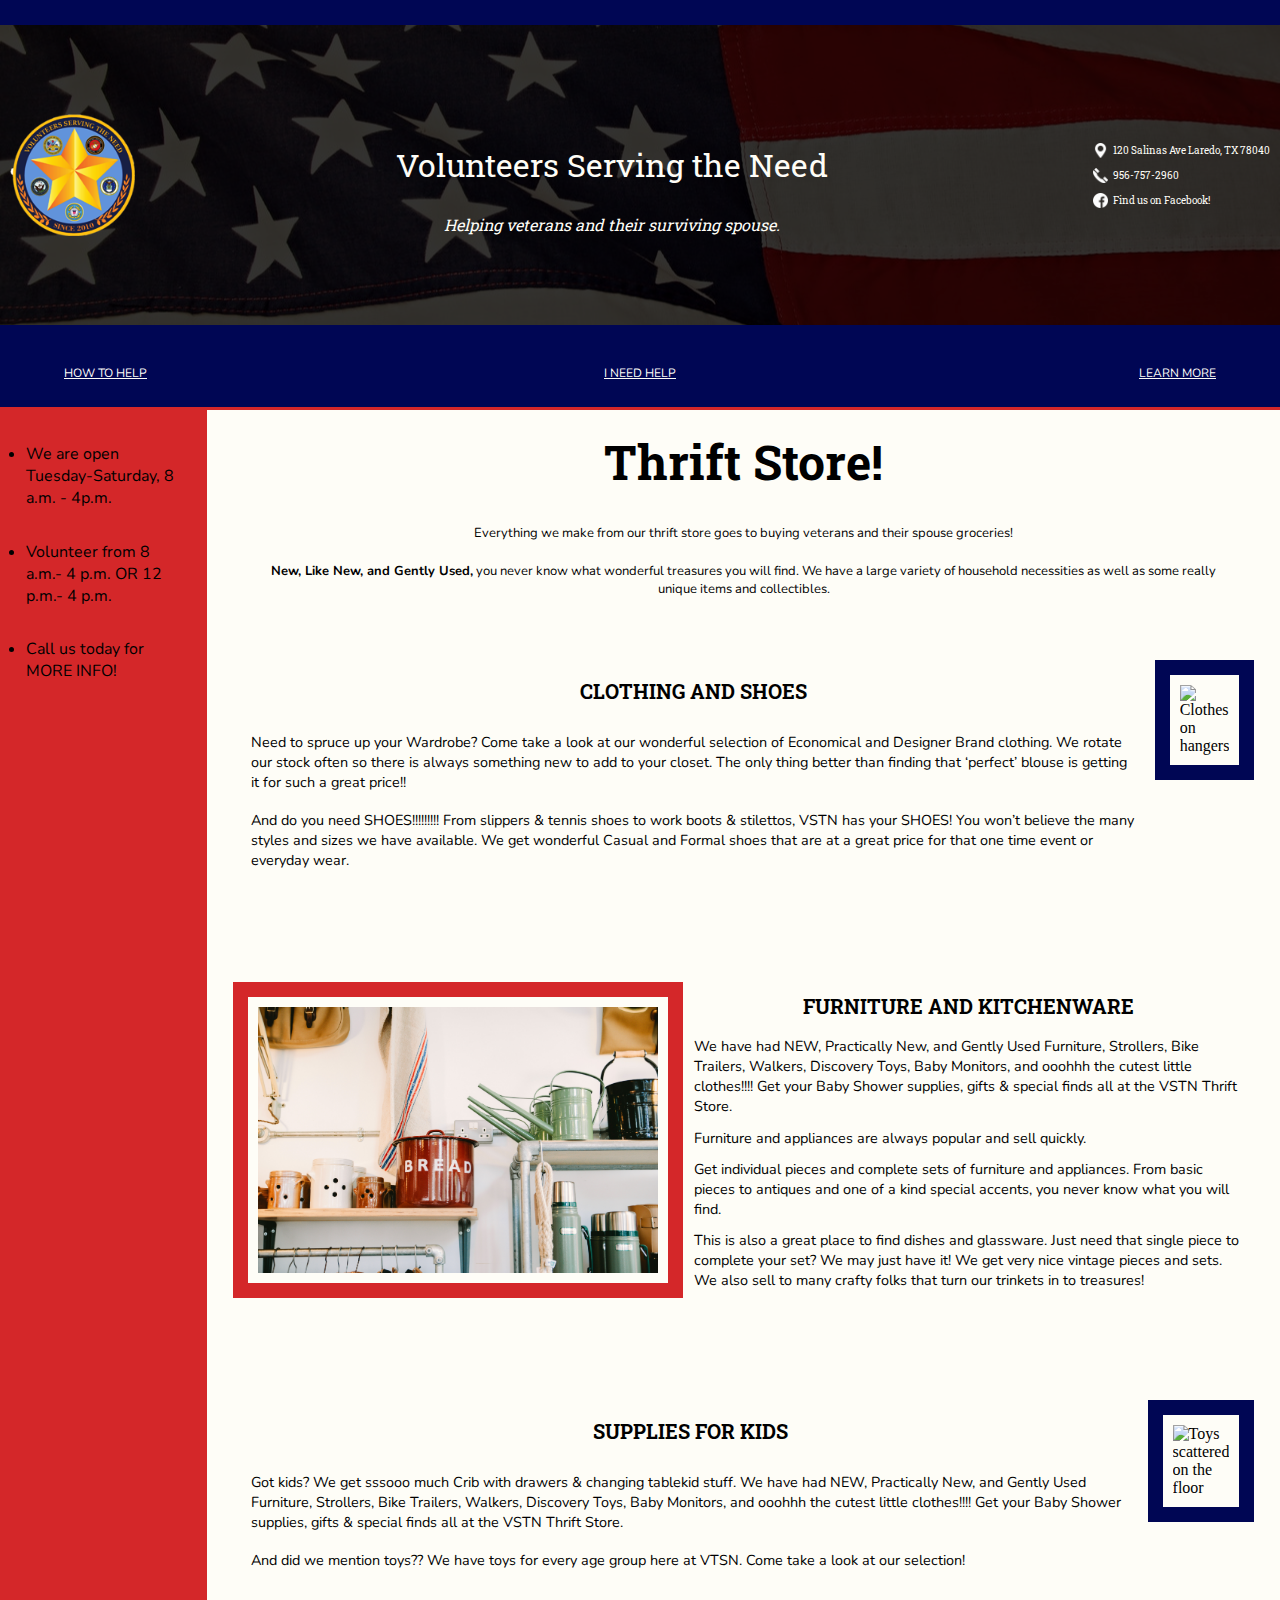
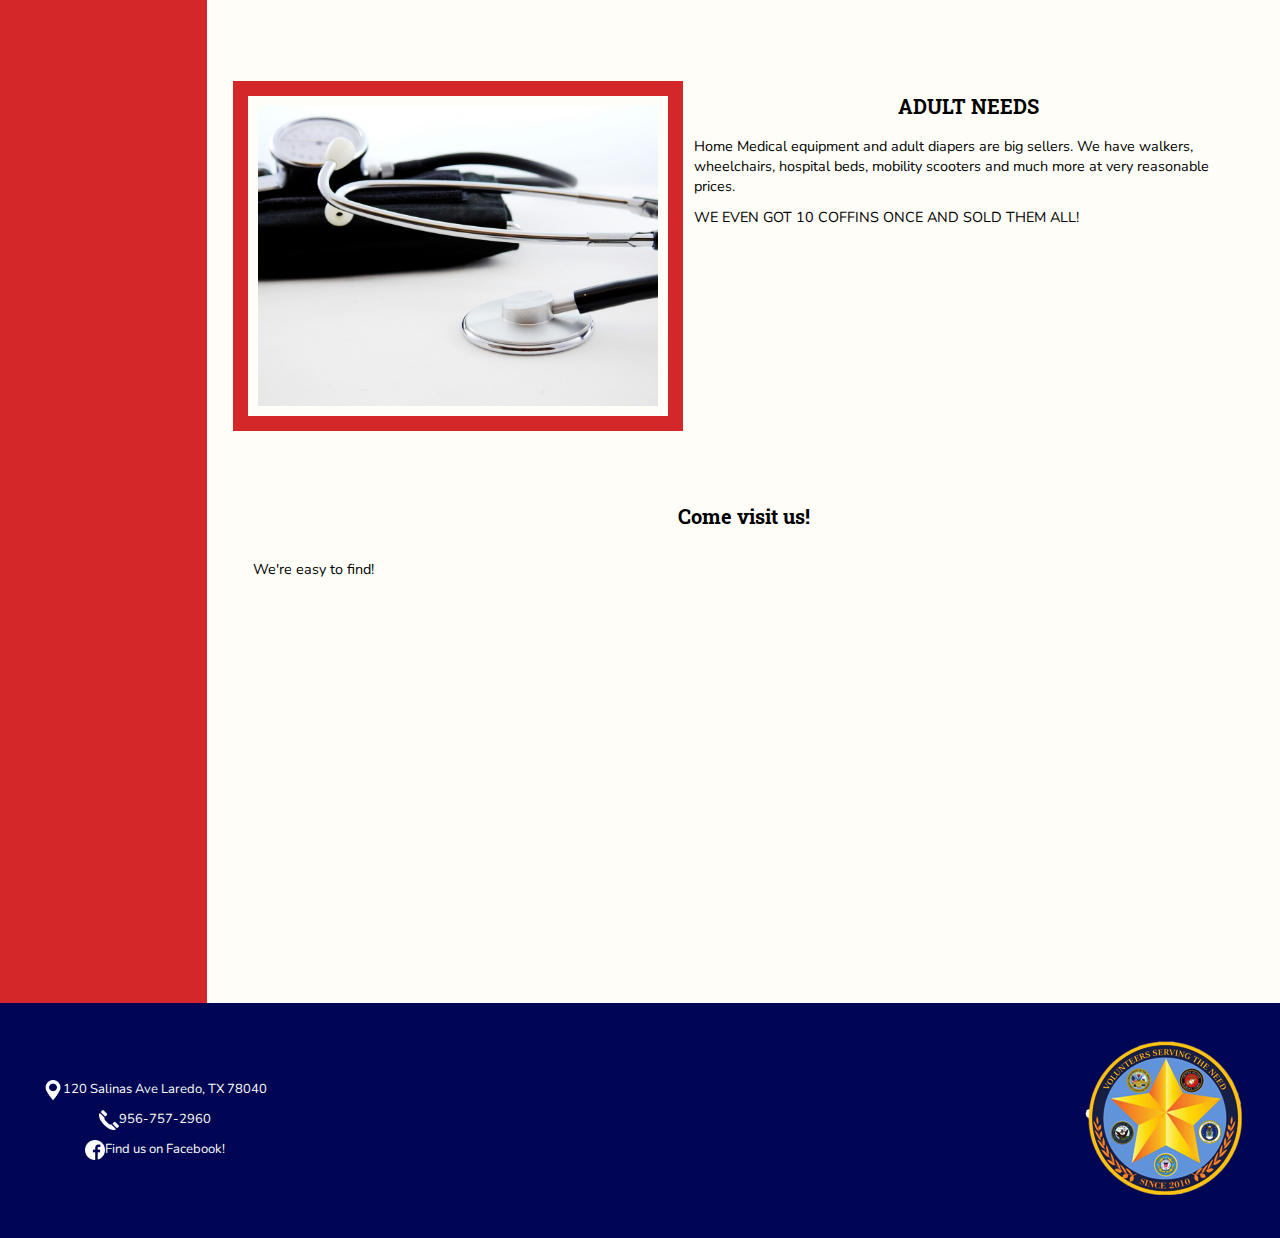
==== thrift.html @ bd4b6511 "Add basic map to thrift page using API" ====
<!DOCTYPE html>
<html lang="en">

	<head>

		<meta charset="utf-8">

		<title></title>

		<link type="text/css" rel="stylesheet" href="css/main.css" />

		<meta name="viewport" content="width=device-width, initial-scale=1">

    		<link href="https://fonts.googleapis.com/css?family=Nunito|Roboto+Slab&display=swap" rel="stylesheet">

		<!--[if lt IE 9]>
			<script src="js/html5shiv-printshiv.min.js"></script>
		<![endif]-->

    		 <script src="https://ajax.googleapis.com/ajax/libs/jquery/3.3.1/jquery.min.js"></script>

	</head>

	<body>

    <button class="hamburger">&#9776;</button>
    <button class="cross">&#735;</button>

    <header>
			<!--<div class="background-image">-->
	      <div class="flexheader">
					<div class="inner">
						<div class="flexit">
	          <figure class="icon">
	            <img src="img/logo.png" alt="VSTN Logo" title="VSTN">
	          </figure>
	          <div class="headertext">
	            <p id="headertitle">Volunteers Serving the Need</p>
	            <p id="headersubtitle">Helping veterans and their surviving spouse.</p>
	          </div>

	        <div class="headericons">
	          <figure class="iconflex">
	            <img src="img/location_white.png" alt="location icon" title="Location">
	            <figcaption>120 Salinas Ave Laredo, TX 78040</figcaption>
	          </figure>
	          <figure class="iconflex">
	            <img src="img/phone_white.png" alt="phone icon" title="Phone number">
	            <figcaption>956-757-2960</figcaption>
	          </figure>
	          <figure class="iconflex">
	            <img src="img/facebook_white.png" alt="Facebook icon" title="Facebook">
	            <figcaption>Find us on Facebook!</figcaption>
	          </figure>
	        </div> <!--close headericons-->
				</div> <!--flexit-->
				<div class="blackcolor"> </div>
				</div>
	      </div> <!--closeflexheader-->

	      <nav class="desktopnav">
	        <ul>
	          <li><a href="">HOW TO HELP</a></li>
	          <li><a href="">I NEED HELP</a></li>
	          <li><a href="">LEARN MORE</a></li>
	        </ul>
	      </nav>

	      <nav class="menu">
	        <ul>
	          <li><a href="">HOW TO HELP</a></li>
	          <li><a href="">I NEED HELP</a></li>
	          <li><a href="">LEARN MORE</a></li>
	        </ul>
	      </nav>
			<!--</div>--close background-image-->

    </header>

		<main>

			<div class="offwhite">
			<div class="flexlayout">
				<aside>
					<ul>
						<li> We are open Tuesday-Saturday, 8 a.m. - 4p.m.</li>
						<li> Volunteer from 8 a.m.- 4 p.m. OR 12 p.m.- 4 p.m.</li>
						<li> Call us today for MORE INFO!</li>
					</ul>
				</aside>

				<div class="mainbody">

					<h1>Thrift Store!</h1>
					<p class="thriftfont">Everything we make from our thrift store goes to buying veterans and their spouse groceries!</p>
					<p class="thriftfont"><strong>New, Like New, and Gently Used,</strong> you never know what wonderful treasures you will find. We have a large variety of household necessities as well as some really unique items and collectibles.</p>

					<section class="picleft">
						<figure>
								<img src="img/clothes.jpg" alt="Clothes on hangers" title="Clothes" class="blueborderpadding">
						</figure>

						<article>
							<h3>CLOTHING AND SHOES</h3>
							<p>Need to spruce up your Wardrobe? Come take a look at our wonderful selection of Economical and Designer Brand clothing. We rotate our stock often so there is always something new to add to your closet. The only thing better than finding that ‘perfect’ blouse is getting it for such a great price!!</p>
							<p>And do you need SHOES!!!!!!!!! From slippers & tennis shoes to work boots & stilettos, VSTN has your SHOES! You won’t believe the many styles and sizes we have available. We get wonderful Casual and Formal shoes that are at a great price for that one time event or everyday wear. </p>
						</article>

					</section>

					<section class="picright">
						<figure>
								<img src="img/kitchenware.jpg" alt="Kitchenware" title="Kitchenware" class="redborderpadding">
						</figure>

						<article>
							<h3>FURNITURE AND KITCHENWARE</h3>
							<p>We have had NEW, Practically New, and Gently Used Furniture, Strollers, Bike Trailers, Walkers, Discovery Toys, Baby Monitors, and ooohhh the cutest little clothes!!!! Get your Baby Shower supplies, gifts & special finds all at the VSTN Thrift Store.</p>
							<p>Furniture and appliances are always popular and sell quickly.</p>
							<p>Get individual pieces and complete sets of furniture and appliances. From basic pieces to antiques and one of a kind special accents, you never know what you will find.</p>
							<p>This is also a great place to find dishes and glassware. Just need that single piece to complete your set? We may just have it! We get very nice vintage pieces and sets. We also sell to many crafty folks that turn our trinkets in to treasures!</p>
						</article>


					</section>

					<section class="picleft">
						<figure>
								<img src="img/kids_toys.jpg" alt="Toys scattered on the floor" title="Scattered toys" class="blueborderpadding">
						</figure>

						<article>
							<h3>SUPPLIES FOR KIDS</h3>
							<p>Got kids? We get sssooo much Crib with drawers & changing tablekid stuff. We have had NEW,
							Practically New, and Gently Used Furniture, Strollers, Bike Trailers, Walkers, Discovery Toys, Baby
							Monitors, and ooohhh the cutest little clothes!!!! Get your Baby Shower supplies, gifts & special finds all at the
							VSTN Thrift Store.</p>
							<p>And did we mention toys?? We have toys for every age group here at VTSN. Come take a look at our
							selection!</p>
						</article>

					</section>


					<section class="picright">
						<figure>
								<img src="img/home_medical_equipment.jpg" alt="Medical Equipment" title="Medical Equipment" class="redborderpadding">
						</figure>

						<article>
							<h3>ADULT NEEDS</h3>
							<p>Home Medical equipment and adult diapers are big sellers. We have walkers, wheelchairs, hospital beds, mobility scooters and much more at very reasonable prices.</p>
							<p>WE EVEN GOT 10 COFFINS ONCE AND SOLD THEM ALL!</p>
						</article>

					</section>

					<section id="mapsec">
						<article>
							<h3> Come visit us!</h3>
							<p>We're easy to find!</p>

						</article>

						<article>
							<div id="map"></div>
						</article>
					</section>

				</div> <!--close mainlayout-->
			</div><!--close flexlayout-->
		</div><!--close offwhite-->



    		<footer>

    			<div class="iconsfooter">
    				<figure class="iconflexfooter">
    					<img src="img/location_white.png" alt="location icon" title="Location">
    					<figcaption>120 Salinas Ave Laredo, TX 78040</figcaption>
    				</figure>
    				<figure class="iconflexfooter">
    					<img src="img/phone_white.png" alt="phone icon" title="Phone number">
    					<figcaption>956-757-2960</figcaption>
    				</figure>
    				<figure class="iconflexfooter">
    					<img src="img/facebook_white.png" alt="Facebook icon" title="Facebook">
    					<figcaption>Find us on Facebook!</figcaption>
    					</figure>
    				</div>

    			<div class="footerlogo">
    				<figure>
    						<img src="img/logo.png" alt="VSTN Logo" title="VSTN">
    				</figure>

    			</div>

    		</footer>

			</main>


    <script src="https://ajax.googleapis.com/ajax/libs/jquery/3.3.1/jquery.min.js"></script>
		<script src="js/hamburger.js"> </script>
		<script src="js/backstretch.js"> </script>
		<script src="js/splash.js"> </script>
		<script src="js/map.js"> </script>
		<script async defer
src="https://maps.googleapis.com/maps/api/js?key=AIzaSyCOSt4bfFhT8CtPE0DLZxcRXZKc5fecuWg&callback=initMap">
</script>
	</body>

</html>
---- css/main.css ----
.bluebuttons {
  background-color: #000654;
  padding: 15px;
  margin-bottom: 20px;
  font-family: 'Nunito', sans-serif;
  color: #fefdf7;
  text-align: center;
  border: none;
  font-weight: bold;
  width: 50%;
}
.twobluebuttons {
  background-color: #000654;
  padding: 15px;
  margin-bottom: 20px;
  font-family: 'Nunito', sans-serif;
  color: #fefdf7;
  text-align: center;
  border: none;
  font-weight: bold;
  width: 25%;
}
.redbuttons {
  background-color: #d42729;
  width: 80%;
  padding: 10px 0;
  margin: 2% 0;
  font-family: 'Nunito', sans-serif;
  color: #fefdf7;
  text-align: center;
  border: 3px solid #fefdf7;
}
* {
  margin: 0;
  padding: 0;
  border: 0;
}
article,
aside,
details,
figcaption,
figure,
footer,
header,
main,
nav,
section,
summary {
  display: block;
}
/*-----------------------------------
...............HEADER.................
----------------------------------- */
header .flexheader {
  background-color: #000654;
  color: #fefdf7;
  font-family: 'Roboto Slab', serif;
  padding-bottom: 2%;
  padding-top: 25px;
  min-height: 200px;
}
header .flexheader .inner {
  background: url('../img/american-flag.jpg');
  background-position: center;
  background-size: cover;
  height: 300px;
  width: 100%;
  position: relative;
}
header .flexheader .inner .flexit {
  height: 300px;
  position: absolute;
  z-index: 1;
  width: 100%;
}
header .flexheader .inner .icon img {
  display: block;
  margin: auto;
  width: 100%;
  max-width: 125px;
}
header .flexheader .inner p {
  text-align: center;
}
header .flexheader .inner #headertitle {
  font-size: 2rem;
  padding: 3% 2%;
}
header .flexheader .inner #headersubtitle {
  font-size: 1rem;
}
header .flexheader .inner .headericons {
  display: none;
}
header .flexheader .blackcolor {
  background-color: #000000;
  height: 300px;
  opacity: 0.8;
}
header .desktopnav {
  display: none;
}
/*****this is controlling hamburger menu *****/
.hamburger {
  background: none;
  position: absolute;
  top: 0;
  right: 0;
  line-height: 45px;
  padding: 5px 15px 0px 15px;
  color: #ffffff;
  border: 0;
  font-size: 1.4em;
  font-weight: bold;
  cursor: pointer;
  outline: none;
  z-index: 10000000000000;
}
.cross {
  background: none;
  position: absolute;
  top: 0px;
  right: 0;
  padding: 7px 15px 0px 15px;
  color: #ffffff;
  border: 0;
  font-size: 3em;
  line-height: 75px;
  font-weight: bold;
  cursor: pointer;
  outline: none;
  z-index: 10000000000000;
}
.menu {
  z-index: 1000000;
  font-weight: bold;
  font-size: 0.8em;
  width: 100%;
  background: #000654;
  position: absolute;
  text-align: center;
  font-size: 12px;
}
.menu ul {
  margin: 0;
  padding: 0;
  list-style-type: none;
  list-style-image: none;
}
.menu li {
  display: block;
  padding: 15px 0 15px 0;
  border-bottom: #dddddd 1px solid;
}
.menu li:hover {
  display: block;
  background: #d42729;
  padding: 15px 0 15px 0;
  border-bottom: #dddddd 1px solid;
}
.menu ul li a {
  text-decoration: none;
  margin: 0px;
  color: #ffffff;
}
.menu ul li a:hover {
  color: #ffffff;
  text-decoration: none;
}
.menu a {
  text-decoration: none;
  color: #ffffff;
}
.menu a:hover {
  text-decoration: none;
  color: #ffffff;
}
/*hamburger menu ends */
/*-----------------------------------
...............BODY.................
----------------------------------- */
body {
  overflow-x: hidden;
}
h1,
h2,
h3,
h4 {
  font-family: 'Roboto Slab', serif;
  padding: 2%;
  text-align: center;
}
h1 {
  font-size: 3rem;
}
h2,
h3 {
  font-size: 1.25rem;
}
#stretchimage {
  display: block;
  height: 100%;
  min-height: 300px;
}
section {
  padding-bottom: 2%;
}
.offwhite {
  background-color: #fefdf7;
}
.offwhite article figure img {
  border: 15px solid #d42729;
  width: 100%;
  max-width: 600px;
  display: block;
  margin: auto;
}
.offwhite .buttonblue {
  background-color: #000654;
  padding: 15px;
  margin-bottom: 20px;
  font-family: 'Nunito', sans-serif;
  color: #fefdf7;
  text-align: center;
  border: none;
  font-weight: bold;
  width: 50%;
  display: block;
  margin: 4% auto;
}
.blue {
  background-color: #000654;
  color: #fefdf7;
}
.blue article figure {
  padding-left: 4%;
}
.blue article figure img {
  border: 15px solid #fefdf7;
  width: 100%;
  max-width: 500px;
  display: block;
  margin: 4% auto;
}
.blue .flexredbuttons {
  display: flex;
  flex-flow: column nowrap;
  align-items: center;
  justify-content: center;
}
.blue .buttonred {
  background-color: #d42729;
  width: 80%;
  padding: 10px 0;
  margin: 2% 0;
  font-family: 'Nunito', sans-serif;
  color: #fefdf7;
  text-align: center;
  border: 3px solid #fefdf7;
}
main p,
main figcaption {
  font-family: 'Nunito', sans-serif;
  font-size: .8125rem;
}
main p {
  padding: 1% 2%;
  font-size: .9rem;
}
.thriftfont {
  font-size: .8125rem;
  text-align: center;
}
aside {
  display: none;
}
/*-----------------------------------
...............FOOTER.................
----------------------------------- */
footer {
  background-color: #000654;
  color: #fefdf7;
  padding: 2% 0;
}
footer .iconsfooter {
  display: flex;
  flex-flow: column nowrap;
  justify-content: center;
  align-items: center;
}
footer .iconsfooter figure figcaption {
  font-family: 'Nunito', sans-serif;
}
footer .iconsfooter .iconflexfooter {
  display: flex;
  flex-flow: row nowrap;
  justify-content: center;
  align-items: flex-start;
  padding: 5px 0 5px 5px;
}
footer .iconsfooter .iconflexfooter img {
  width: 20px;
}
.footerlogo {
  display: none;
}
/*-----------------------------------
...............VOLUNTEER PAGE.................
----------------------------------- */
.centered {
  position: relative;
  text-align: center;
}
.centered figure {
  margin: 5% 0;
}
.centered figure img {
  width: 100%;
  height: 100%;
  max-width: 550px;
  max-height: 300px;
}
.centered a:link,
a:visited {
  padding: 2% 5%;
}
.centered figcaption {
  position: absolute;
  top: 65%;
  left: 50%;
  transform: translate(-50%, -50%);
  width: 100%;
  background-color: #fefdf7;
  opacity: 0.8;
  padding: 15px 0;
}
#blueborder {
  border: 15px solid #000654;
}
#volunteerpage {
  display: block;
  text-align: center;
}
#volunteerpage #volunteersbuttons {
  display: flex;
  flex-flow: column nowrap;
  align-items: stretch;
}
/*-----------------------------------
...............THRIFT PAGE.................
----------------------------------- */
.blueborderpadding {
  border: 15px solid #000654;
  padding: 10px;
}
.redborderpadding {
  border: 15px solid #d42729;
  padding: 10px;
}
.picright,
.picleft {
  padding: 5% 0;
}
.picright h3,
.picleft h3 {
  text-align: center;
}
.picright figure img,
.picleft figure img {
  max-width: 400px;
  display: block;
  margin: auto;
}
#mapsec {
  height: 500px;
}
#mapsec #map {
  height: 500px;
  width: 600px;
}
@media (min-width: 990px) {
  header .desktopnav {
    display: inline;
  }
  header .desktopnav ul {
    display: flex;
    flex-flow: row nowrap;
    justify-content: space-between;
    align-items: center;
    background-color: #000654;
    border-bottom: 3px solid #d42729;
  }
  header .desktopnav ul li {
    list-style-type: none;
    padding: 1% 5% 2% 5%;
  }
  header .desktopnav ul li a:link,
  header .desktopnav ul li a:visited {
    color: #fefdf7;
    font-family: 'Nunito', sans-serif;
    font-size: .75rem;
  }
  header .desktopnav ul li a:hover {
    text-decoration: underline;
    color: #d42729;
    font-weight: 600;
  }
  header .desktopnav ul li:nth-child(2) {
    text-align: center;
    padding-right: 70px;
  }
  header .desktopnav ul li:nth-child(3) {
    text-align: center;
  }
  header .flexheader .inner .flexit {
    width: 100%;
    display: flex;
    flex-flow: row nowrap;
    align-items: center;
    justify-content: space-between;
  }
  header .flexheader .inner .flexit .icon img {
    padding: 10px;
  }
  header .flexheader .inner .headertext {
    flex-grow: 2;
  }
  header .flexheader .inner .headertext #headertitle,
  header .flexheader .inner .headertext #headersubtitle {
    text-align: center;
  }
  header .flexheader .inner .headertext #headersubtitle {
    font-style: italic;
  }
  header .flexheader .inner .headericons {
    display: flex;
    flex-flow: column nowrap;
    padding: 10px;
  }
  header .flexheader .inner .headericons figure {
    flex-grow: 1;
  }
  header .flexheader .inner .headericons figure img {
    width: 100%;
    max-width: 15px;
  }
  header .flexheader .inner .headericons .iconflex {
    display: flex;
    flex-flow: row nowrap;
    align-items: center;
    padding: 5px 0 5px 5px;
  }
  header .flexheader .inner .headericons .iconflex figcaption {
    font-size: .65rem;
    padding-left: 5px;
  }
  .menu,
  .hamburger,
  .cross {
    display: none;
  }
  .offwhite {
    display: flex;
    flex-flow: row nowrap;
    justify-content: center;
    align-items: center;
  }
  .offwhite article figure img {
    width: 100%;
    max-width: 550px;
    margin-top: 1%;
  }
  .offwhite article figure img #gigipic {
    height: 100%;
    min-height: 500px;
  }
  .blue {
    display: flex;
    flex-direction: row-reverse;
    align-items: stretch;
  }
  .blue article {
    width: 50%;
  }
  .flexlayout {
    display: flex;
    flex-flow: row nowrap;
  }
  aside {
    display: block;
    flex-grow: 1;
    background-color: #d42729;
    padding: 2%;
  }
  aside ul {
    justify-content: center;
  }
  aside ul li {
    padding-top: 5%;
    padding-bottom: 15%;
    font-family: 'Nunito', sans-serif;
  }
  .mainbody {
    flex-grow: 3;
    padding: 0 2%;
  }
  footer {
    display: flex;
    flex-flow: row nowrap;
    justify-content: space-between;
    align-content: center;
    padding: 3%;
  }
  /*-----------------------------------
...............VOLUNTEER PAGE.................
----------------------------------- */
  #volunteerpage {
    display: block;
  }
  #volunteerpage article {
    width: 100%;
  }
  .centered {
    display: flex;
    flex-flow: row nowrap;
    padding: 1% 3%;
    justify-content: center;
  }
  .offwhite #volunteerbuttons {
    display: flex;
    flex-flow: row nowrap;
    justify-content: center;
    align-items: center;
    padding-right: 3%;
  }
  .offwhite .buttonblue {
    background-color: #000654;
    padding: 15px;
    margin-bottom: 20px;
    font-family: 'Nunito', sans-serif;
    color: #fefdf7;
    text-align: center;
    border: none;
    font-weight: bold;
    width: 25%;
  }
  .footerlogo {
    display: block;
  }
  /*-----------------------------------
...............THRIFT PAGE.................
----------------------------------- */
  .picright {
    display: flex;
    flex-flow: row nowrap;
    align-items: flex-start;
  }
  .picright figure {
    flex-grow: 2;
  }
  .picright article {
    flex-grow: 3;
  }
  .picleft {
    display: flex;
    flex-flow: row-reverse nowrap;
    align-items: flex-start;
  }
}
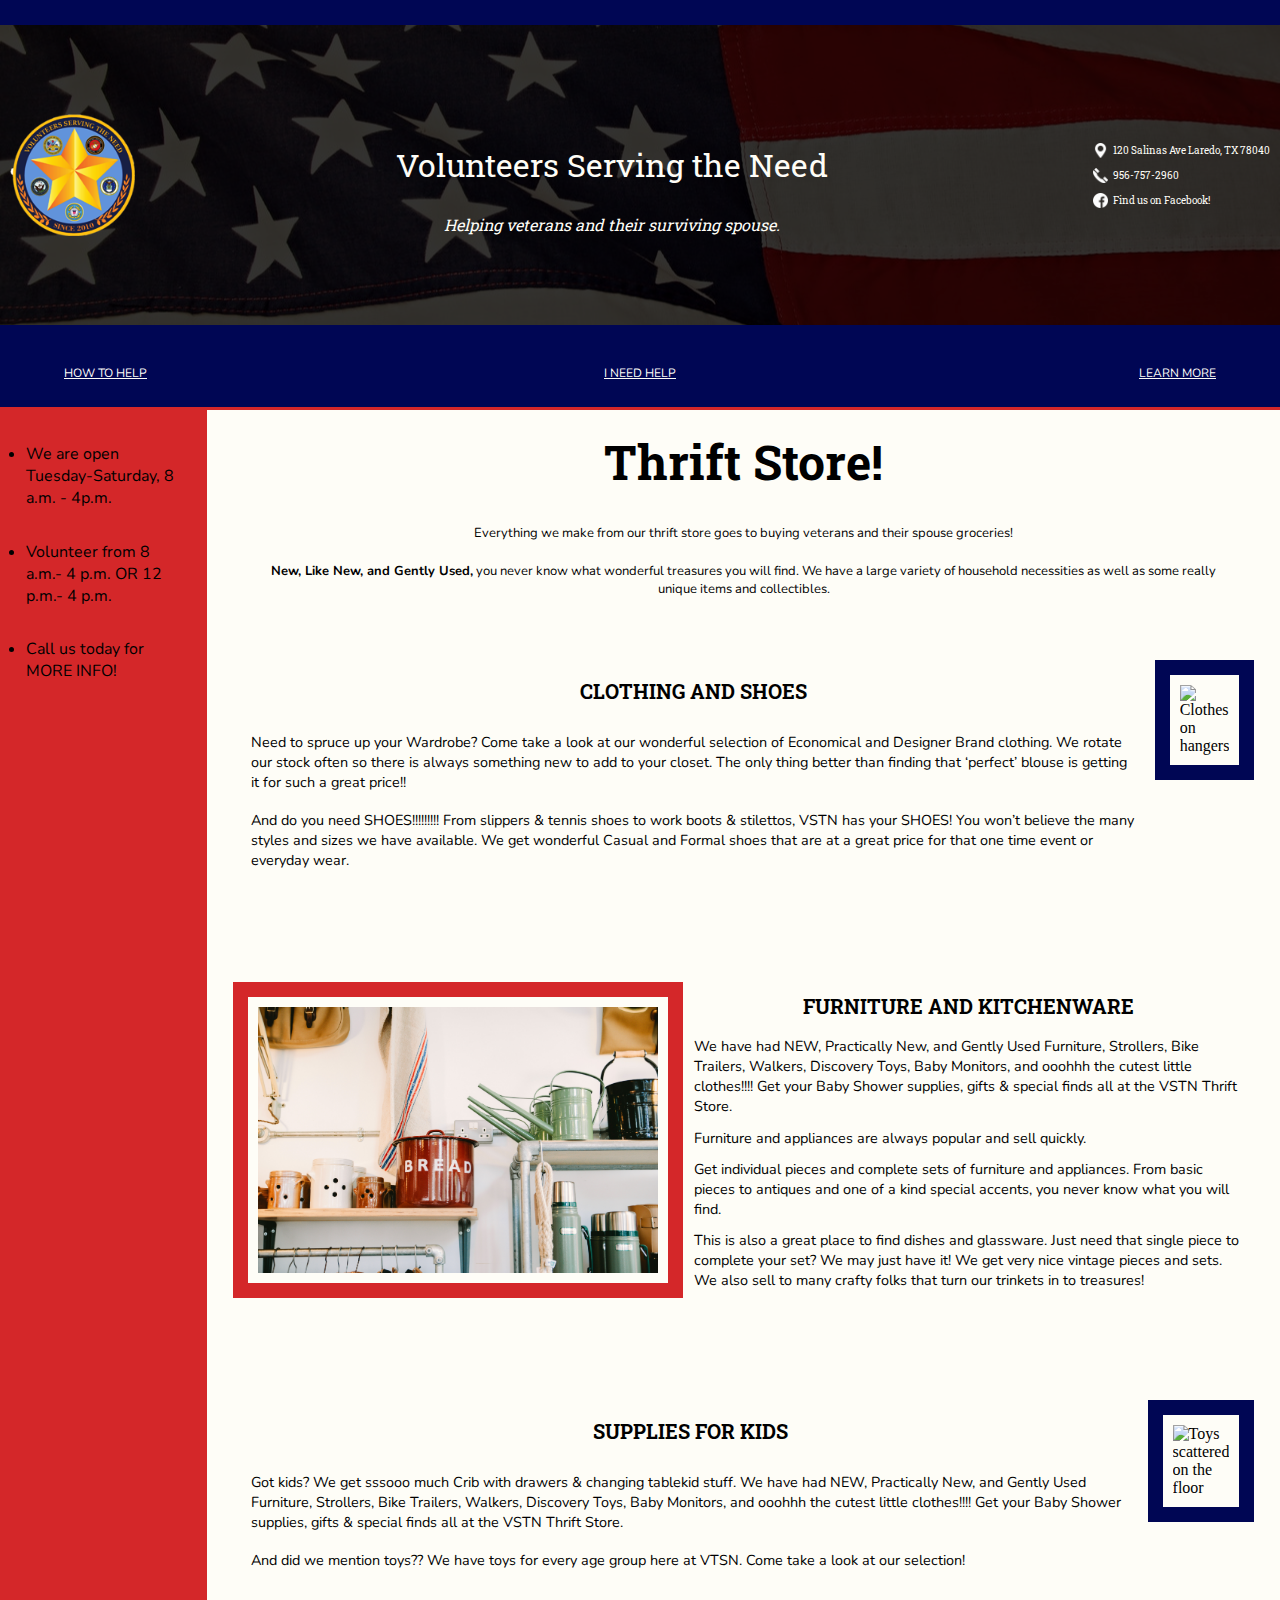
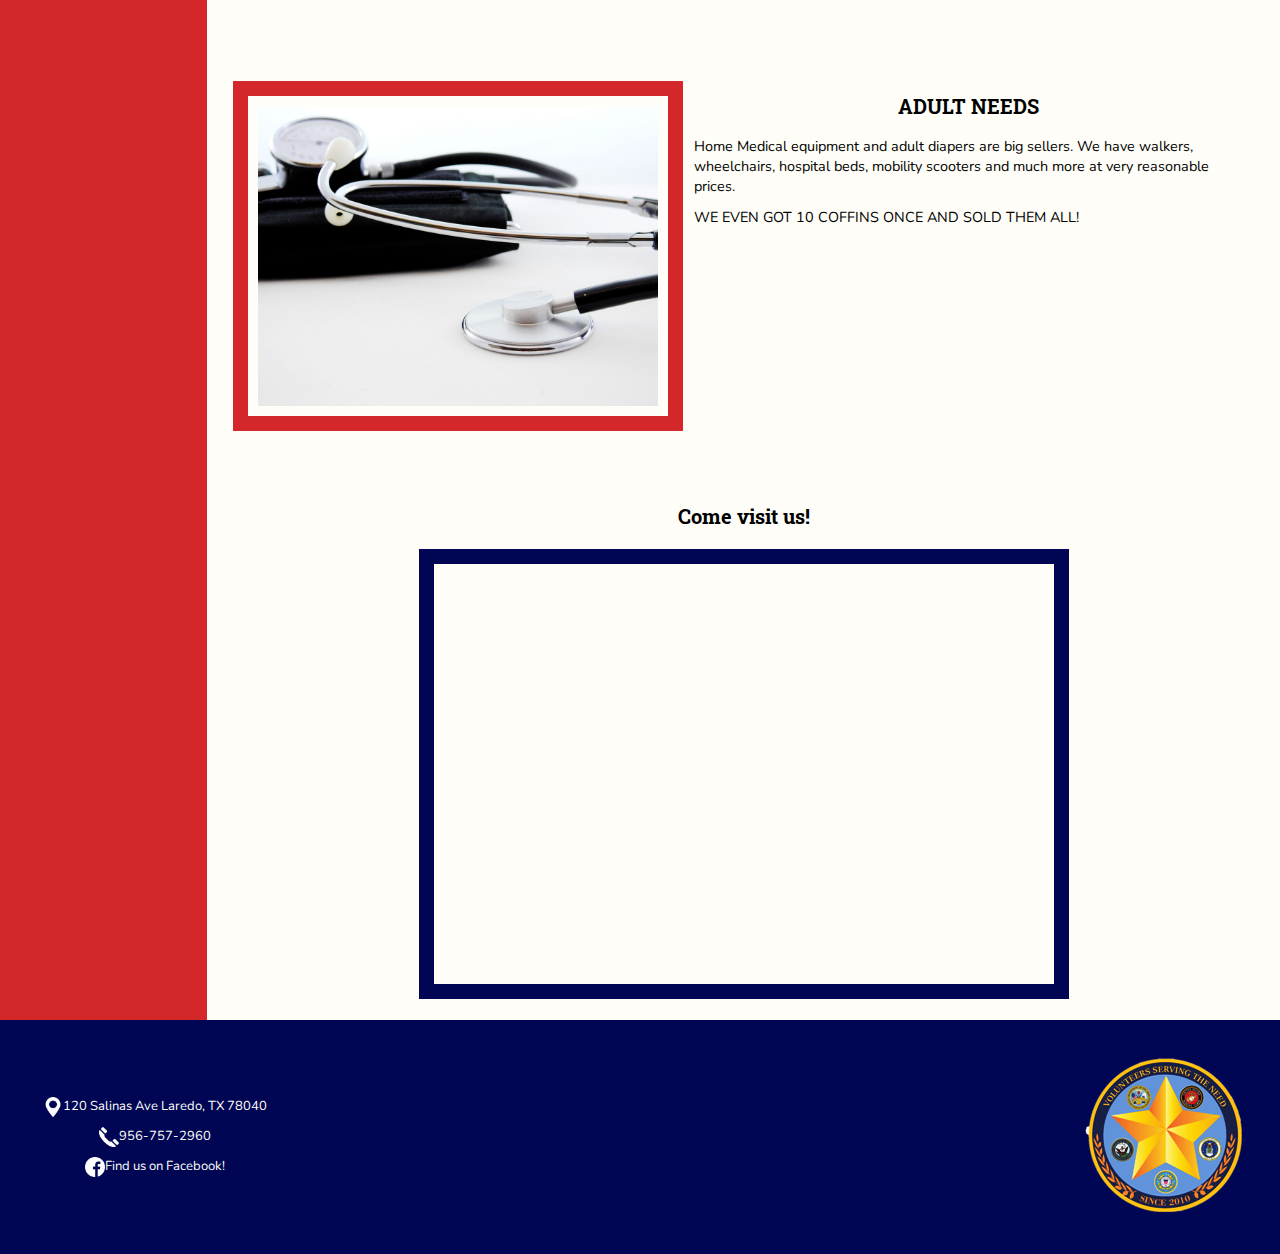
==== commit f0d74b61: "Add bouncing icon on Google map on thrift page" ====
--- a/thrift.html
+++ b/thrift.html
@@ -158,12 +158,11 @@
 					<section id="mapsec">
 						<article>
 							<h3> Come visit us!</h3>
-							<p>We're easy to find!</p>
-
-						</article>
-
-						<article>
-							<div id="map"></div>
+
+						</article>
+
+						<article>
+							<div id="map" class="blueborderpadding"></div>
 						</article>
 					</section>
 
@@ -207,6 +206,10 @@
 		<script src="js/backstretch.js"> </script>
 		<script src="js/splash.js"> </script>
 		<script src="js/map.js"> </script>
+
+
+
+
 		<script async defer
 src="https://maps.googleapis.com/maps/api/js?key=AIzaSyCOSt4bfFhT8CtPE0DLZxcRXZKc5fecuWg&callback=initMap">
 </script>
--- a/css/main.css
+++ b/css/main.css
@@ -371,12 +371,11 @@
   display: block;
   margin: auto;
 }
-#mapsec {
-  height: 500px;
-}
 #mapsec #map {
-  height: 500px;
+  height: 400px;
   width: 600px;
+  display: block;
+  margin: auto;
 }
 @media (min-width: 990px) {
   header .desktopnav {
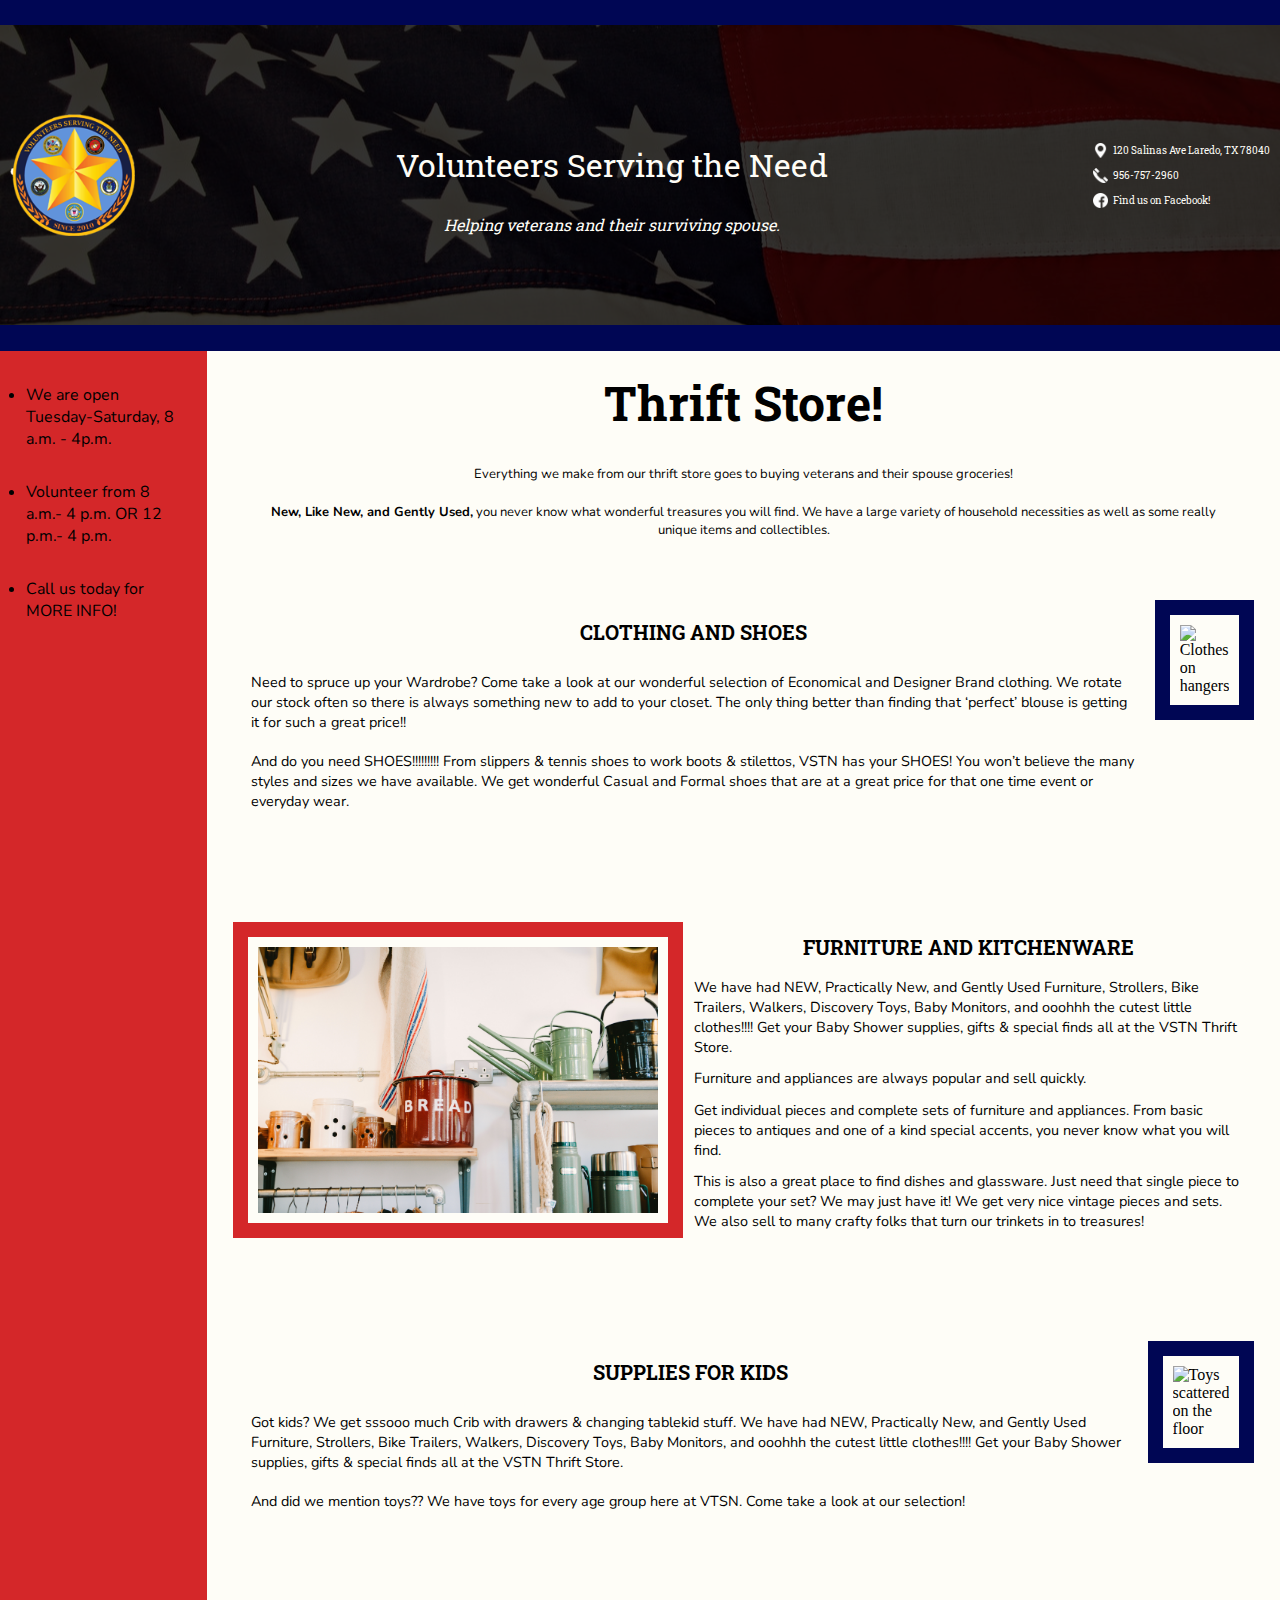
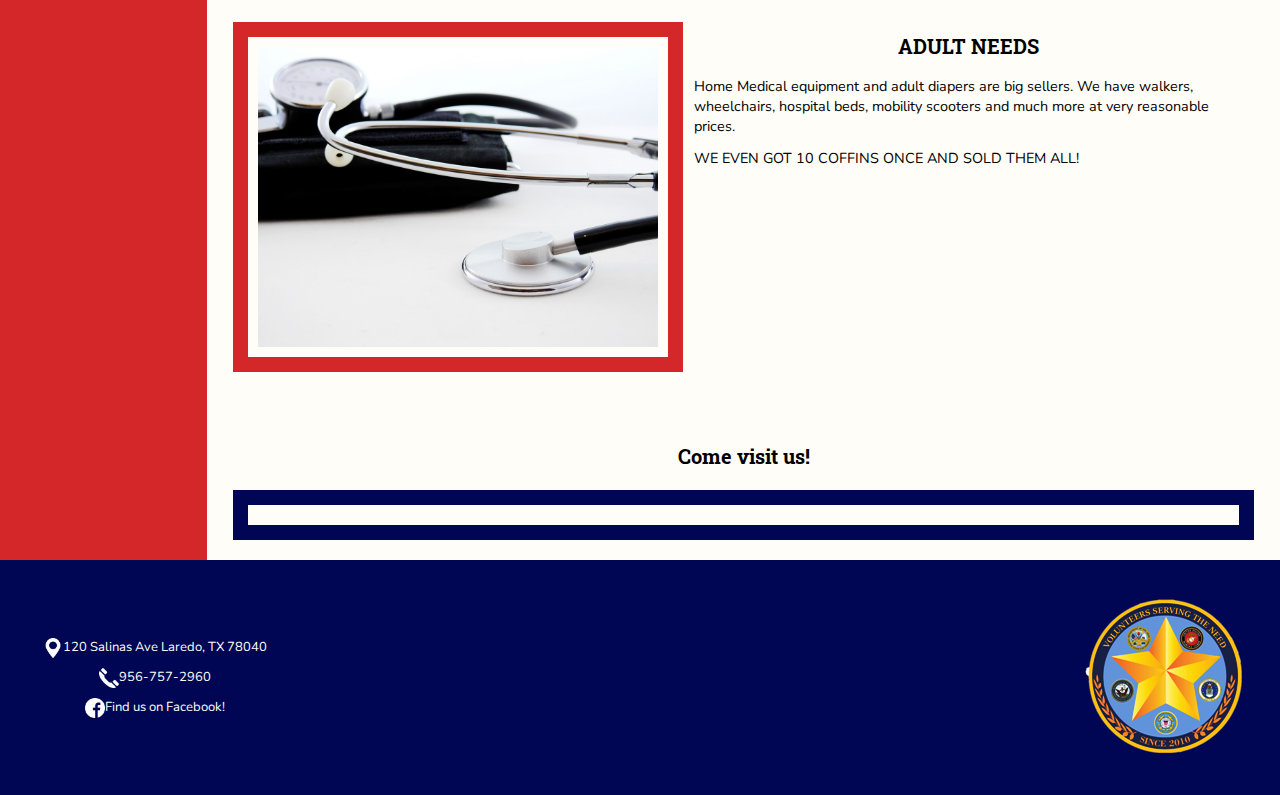
==== commit 37d2e33d: "Change link in HTML file for Google maps" ====
--- a/thrift.html
+++ b/thrift.html
@@ -211,8 +211,9 @@
 
 
 		<script async defer
-src="https://maps.googleapis.com/maps/api/js?key=AIzaSyCOSt4bfFhT8CtPE0DLZxcRXZKc5fecuWg&callback=initMap">
+src="https://maps.googleapis.com/maps/api/staticmap?key=AIzaSyBVFz3V0leDlwq1PC_Js4olDxCGGgWkSzg&center=47.65,-122.35000000000002&zoom=12&format=png&maptype=roadmap&style=element:geometry%7Ccolor:0xf5f5f5&style=element:labels.icon%7Cvisibility:off&style=element:labels.text.fill%7Ccolor:0x616161&style=element:labels.text.stroke%7Ccolor:0xf5f5f5&style=feature:administrative.land_parcel%7Celement:labels.text.fill%7Ccolor:0xbdbdbd&style=feature:poi%7Celement:geometry%7Ccolor:0xeeeeee&style=feature:poi%7Celement:labels.text.fill%7Ccolor:0x757575&style=feature:poi.park%7Celement:geometry%7Ccolor:0xe5e5e5&style=feature:poi.park%7Celement:labels.text.fill%7Ccolor:0x9e9e9e&style=feature:road%7Celement:geometry%7Ccolor:0xffffff&style=feature:road.arterial%7Celement:labels.text.fill%7Ccolor:0x757575&style=feature:road.highway%7Celement:geometry%7Ccolor:0xdadada&style=feature:road.highway%7Celement:labels.text.fill%7Ccolor:0x616161&style=feature:road.local%7Celement:labels.text.fill%7Ccolor:0x9e9e9e&style=feature:transit.line%7Celement:geometry%7Ccolor:0xe5e5e5&style=feature:transit.station%7Celement:geometry%7Ccolor:0xeeeeee&style=feature:water%7Celement:geometry%7Ccolor:0xc9c9c9&style=feature:water%7Celement:labels.text.fill%7Ccolor:0x9e9e9e&size=480x360">
 </script>
 	</body>
 
+
 </html>
--- a/css/main.css
+++ b/css/main.css
@@ -177,6 +177,12 @@
 }
 /*hamburger menu ends */
 /*-----------------------------------
+...............DESKTOP DROPDOWN MENU.................
+----------------------------------- */
+.hide {
+  display: none !important;
+}
+/*-----------------------------------
 ...............BODY.................
 ----------------------------------- */
 body {
@@ -321,6 +327,10 @@
   max-height: 300px;
 }
 .centered a:link,
+.centered a:visited {
+  padding: 2% 5%;
+}
+.centered a:link,
 a:visited {
   padding: 2% 5%;
 }
@@ -371,45 +381,36 @@
   display: block;
   margin: auto;
 }
-#mapsec #map {
-  height: 400px;
-  width: 600px;
-  display: block;
-  margin: auto;
-}
 @media (min-width: 990px) {
-  header .desktopnav {
+  header .desktopmenu {
+    border-bottom: 3px solid #d42729;
+    background-color: #000654;
+  }
+  header .desktopmenu button {
     display: inline;
-  }
-  header .desktopnav ul {
-    display: flex;
-    flex-flow: row nowrap;
-    justify-content: space-between;
-    align-items: center;
     background-color: #000654;
-    border-bottom: 3px solid #d42729;
-  }
-  header .desktopnav ul li {
+    padding: 15px;
+    color: #fefdf7;
+  }
+  header .desktopmenu ul li {
+    width: 160px;
     list-style-type: none;
-    padding: 1% 5% 2% 5%;
-  }
-  header .desktopnav ul li a:link,
-  header .desktopnav ul li a:visited {
+    display: block;
+    text-align: center;
+    padding: 15px;
+    background-color: #d42729;
+    color: #fefdf7;
+  }
+  header .desktopmenu ul li a:link,
+  header .desktopmenu ul li a:visited {
     color: #fefdf7;
     font-family: 'Nunito', sans-serif;
     font-size: .75rem;
   }
-  header .desktopnav ul li a:hover {
+  header .desktopmenu ul li:hover {
     text-decoration: underline;
-    color: #d42729;
+    background-color: #000654;
     font-weight: 600;
-  }
-  header .desktopnav ul li:nth-child(2) {
-    text-align: center;
-    padding-right: 70px;
-  }
-  header .desktopnav ul li:nth-child(3) {
-    text-align: center;
   }
   header .flexheader .inner .flexit {
     width: 100%;
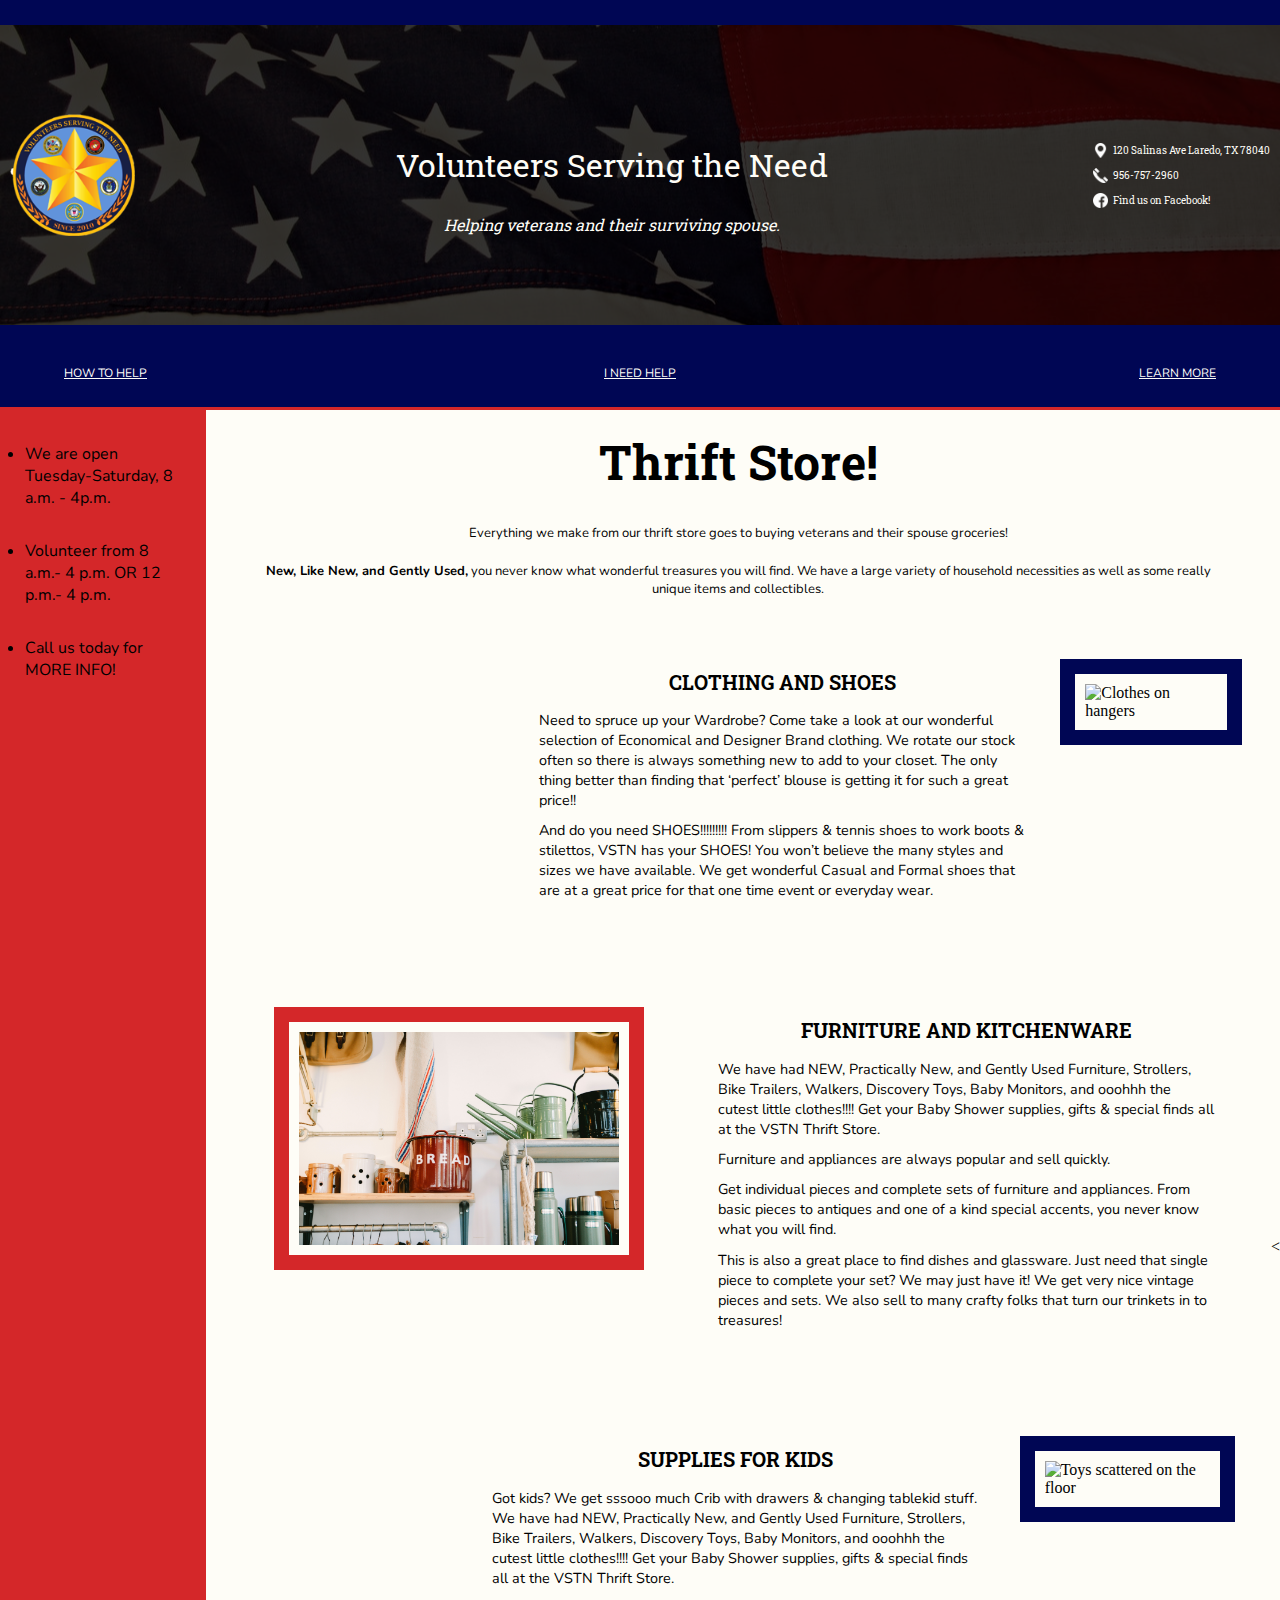
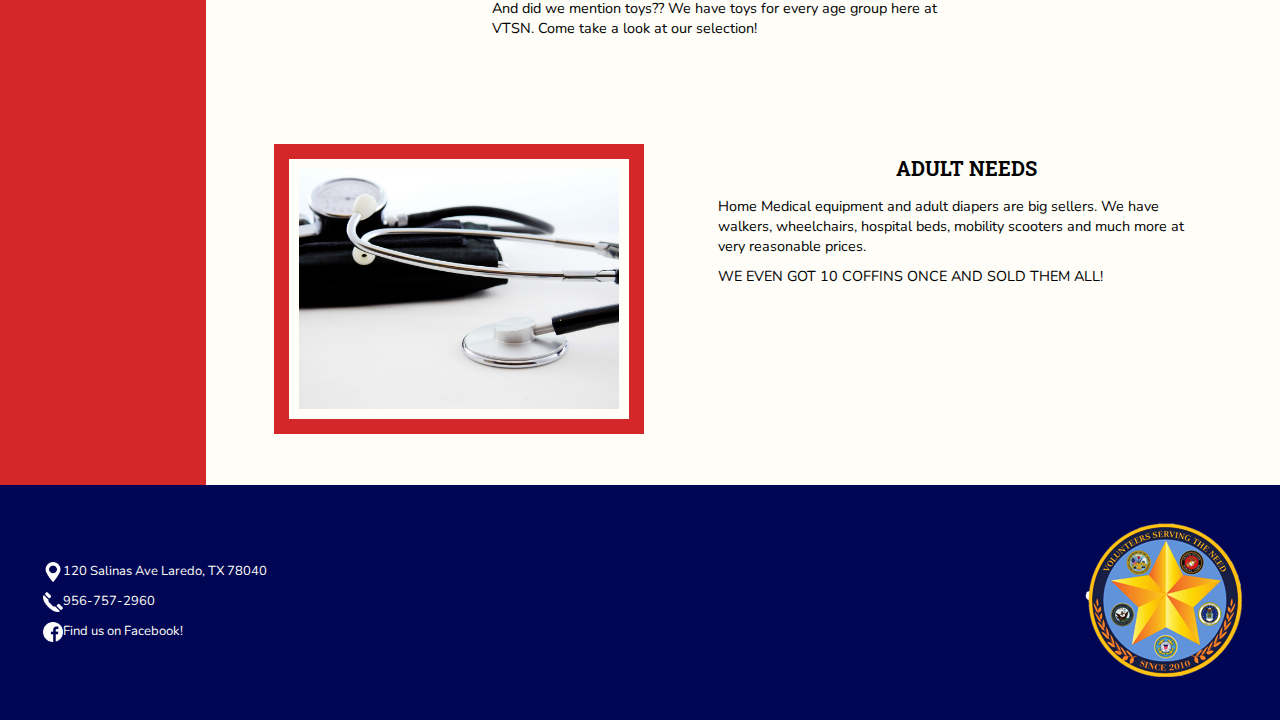
==== commit 3a8a048b: "Fix photo issue of pics cutting off in mobile version" ====
--- a/thrift.html
+++ b/thrift.html
@@ -155,20 +155,9 @@
 
 					</section>
 
-					<section id="mapsec">
-						<article>
-							<h3> Come visit us!</h3>
-
-						</article>
-
-						<article>
-							<div id="map" class="blueborderpadding"></div>
-						</article>
-					</section>
-
 				</div> <!--close mainlayout-->
 			</div><!--close flexlayout-->
-		</div><!--close offwhite-->
+		<</div><!--close offwhitethrift-->
 
 
 
@@ -205,15 +194,6 @@
 		<script src="js/hamburger.js"> </script>
 		<script src="js/backstretch.js"> </script>
 		<script src="js/splash.js"> </script>
-		<script src="js/map.js"> </script>
-
-
-
-
-		<script async defer
-src="https://maps.googleapis.com/maps/api/staticmap?key=AIzaSyBVFz3V0leDlwq1PC_Js4olDxCGGgWkSzg&center=47.65,-122.35000000000002&zoom=12&format=png&maptype=roadmap&style=element:geometry%7Ccolor:0xf5f5f5&style=element:labels.icon%7Cvisibility:off&style=element:labels.text.fill%7Ccolor:0x616161&style=element:labels.text.stroke%7Ccolor:0xf5f5f5&style=feature:administrative.land_parcel%7Celement:labels.text.fill%7Ccolor:0xbdbdbd&style=feature:poi%7Celement:geometry%7Ccolor:0xeeeeee&style=feature:poi%7Celement:labels.text.fill%7Ccolor:0x757575&style=feature:poi.park%7Celement:geometry%7Ccolor:0xe5e5e5&style=feature:poi.park%7Celement:labels.text.fill%7Ccolor:0x9e9e9e&style=feature:road%7Celement:geometry%7Ccolor:0xffffff&style=feature:road.arterial%7Celement:labels.text.fill%7Ccolor:0x757575&style=feature:road.highway%7Celement:geometry%7Ccolor:0xdadada&style=feature:road.highway%7Celement:labels.text.fill%7Ccolor:0x616161&style=feature:road.local%7Celement:labels.text.fill%7Ccolor:0x9e9e9e&style=feature:transit.line%7Celement:geometry%7Ccolor:0xe5e5e5&style=feature:transit.station%7Celement:geometry%7Ccolor:0xeeeeee&style=feature:water%7Celement:geometry%7Ccolor:0xc9c9c9&style=feature:water%7Celement:labels.text.fill%7Ccolor:0x9e9e9e&size=480x360">
-</script>
 	</body>
 
-
 </html>
--- a/css/main.css
+++ b/css/main.css
@@ -177,12 +177,6 @@
 }
 /*hamburger menu ends */
 /*-----------------------------------
-...............DESKTOP DROPDOWN MENU.................
------------------------------------ */
-.hide {
-  display: none !important;
-}
-/*-----------------------------------
 ...............BODY.................
 ----------------------------------- */
 body {
@@ -214,9 +208,12 @@
 .offwhite {
   background-color: #fefdf7;
 }
+.offwhite article {
+  padding: 0 2%;
+}
 .offwhite article figure img {
+  width: 90%;
   border: 15px solid #d42729;
-  width: 100%;
   max-width: 600px;
   display: block;
   margin: auto;
@@ -233,6 +230,9 @@
   width: 50%;
   display: block;
   margin: 4% auto;
+}
+.offwhite .buttonblue:hover {
+  background-color: red;
 }
 .blue {
   background-color: #000654;
@@ -264,6 +264,9 @@
   text-align: center;
   border: 3px solid #fefdf7;
 }
+.blue .buttonred:hover {
+  background-color: #000654;
+}
 main p,
 main figcaption {
   font-family: 'Nunito', sans-serif;
@@ -292,7 +295,7 @@
   display: flex;
   flex-flow: column nowrap;
   justify-content: center;
-  align-items: center;
+  align-items: flex-start !important;
 }
 footer .iconsfooter figure figcaption {
   font-family: 'Nunito', sans-serif;
@@ -321,14 +324,9 @@
   margin: 5% 0;
 }
 .centered figure img {
-  width: 100%;
   height: 100%;
-  max-width: 550px;
+  max-width: 100%;
   max-height: 300px;
-}
-.centered a:link,
-.centered a:visited {
-  padding: 2% 5%;
 }
 .centered a:link,
 a:visited {
@@ -339,7 +337,7 @@
   top: 65%;
   left: 50%;
   transform: translate(-50%, -50%);
-  width: 100%;
+  width: ;
   background-color: #fefdf7;
   opacity: 0.8;
   padding: 15px 0;
@@ -377,40 +375,44 @@
 }
 .picright figure img,
 .picleft figure img {
+  width: 70%;
   max-width: 400px;
   display: block;
   margin: auto;
 }
 @media (min-width: 990px) {
-  header .desktopmenu {
+  header .desktopnav {
+    display: inline;
+  }
+  header .desktopnav ul {
+    display: flex;
+    flex-flow: row nowrap;
+    justify-content: space-between;
+    align-items: center;
+    background-color: #000654;
     border-bottom: 3px solid #d42729;
-    background-color: #000654;
-  }
-  header .desktopmenu button {
-    display: inline;
-    background-color: #000654;
-    padding: 15px;
-    color: #fefdf7;
-  }
-  header .desktopmenu ul li {
-    width: 160px;
+  }
+  header .desktopnav ul li {
     list-style-type: none;
-    display: block;
-    text-align: center;
-    padding: 15px;
-    background-color: #d42729;
-    color: #fefdf7;
-  }
-  header .desktopmenu ul li a:link,
-  header .desktopmenu ul li a:visited {
+    padding: 1% 5% 2% 5%;
+  }
+  header .desktopnav ul li a:link,
+  header .desktopnav ul li a:visited {
     color: #fefdf7;
     font-family: 'Nunito', sans-serif;
     font-size: .75rem;
   }
-  header .desktopmenu ul li:hover {
+  header .desktopnav ul li a:hover {
     text-decoration: underline;
-    background-color: #000654;
+    color: #d42729;
     font-weight: 600;
+  }
+  header .desktopnav ul li:nth-child(2) {
+    text-align: center;
+    padding-right: 70px;
+  }
+  header .desktopnav ul li:nth-child(3) {
+    text-align: center;
   }
   header .flexheader .inner .flexit {
     width: 100%;
@@ -465,14 +467,13 @@
     justify-content: center;
     align-items: center;
   }
+  .offwhite article {
+    width: 50%;
+  }
   .offwhite article figure img {
-    width: 100%;
+    flex-basis: 50%;
     max-width: 550px;
-    margin-top: 1%;
-  }
-  .offwhite article figure img #gigipic {
-    height: 100%;
-    min-height: 500px;
+    margin: 10px;
   }
   .blue {
     display: flex;
@@ -523,7 +524,6 @@
   .centered {
     display: flex;
     flex-flow: row nowrap;
-    padding: 1% 3%;
     justify-content: center;
   }
   .offwhite #volunteerbuttons {
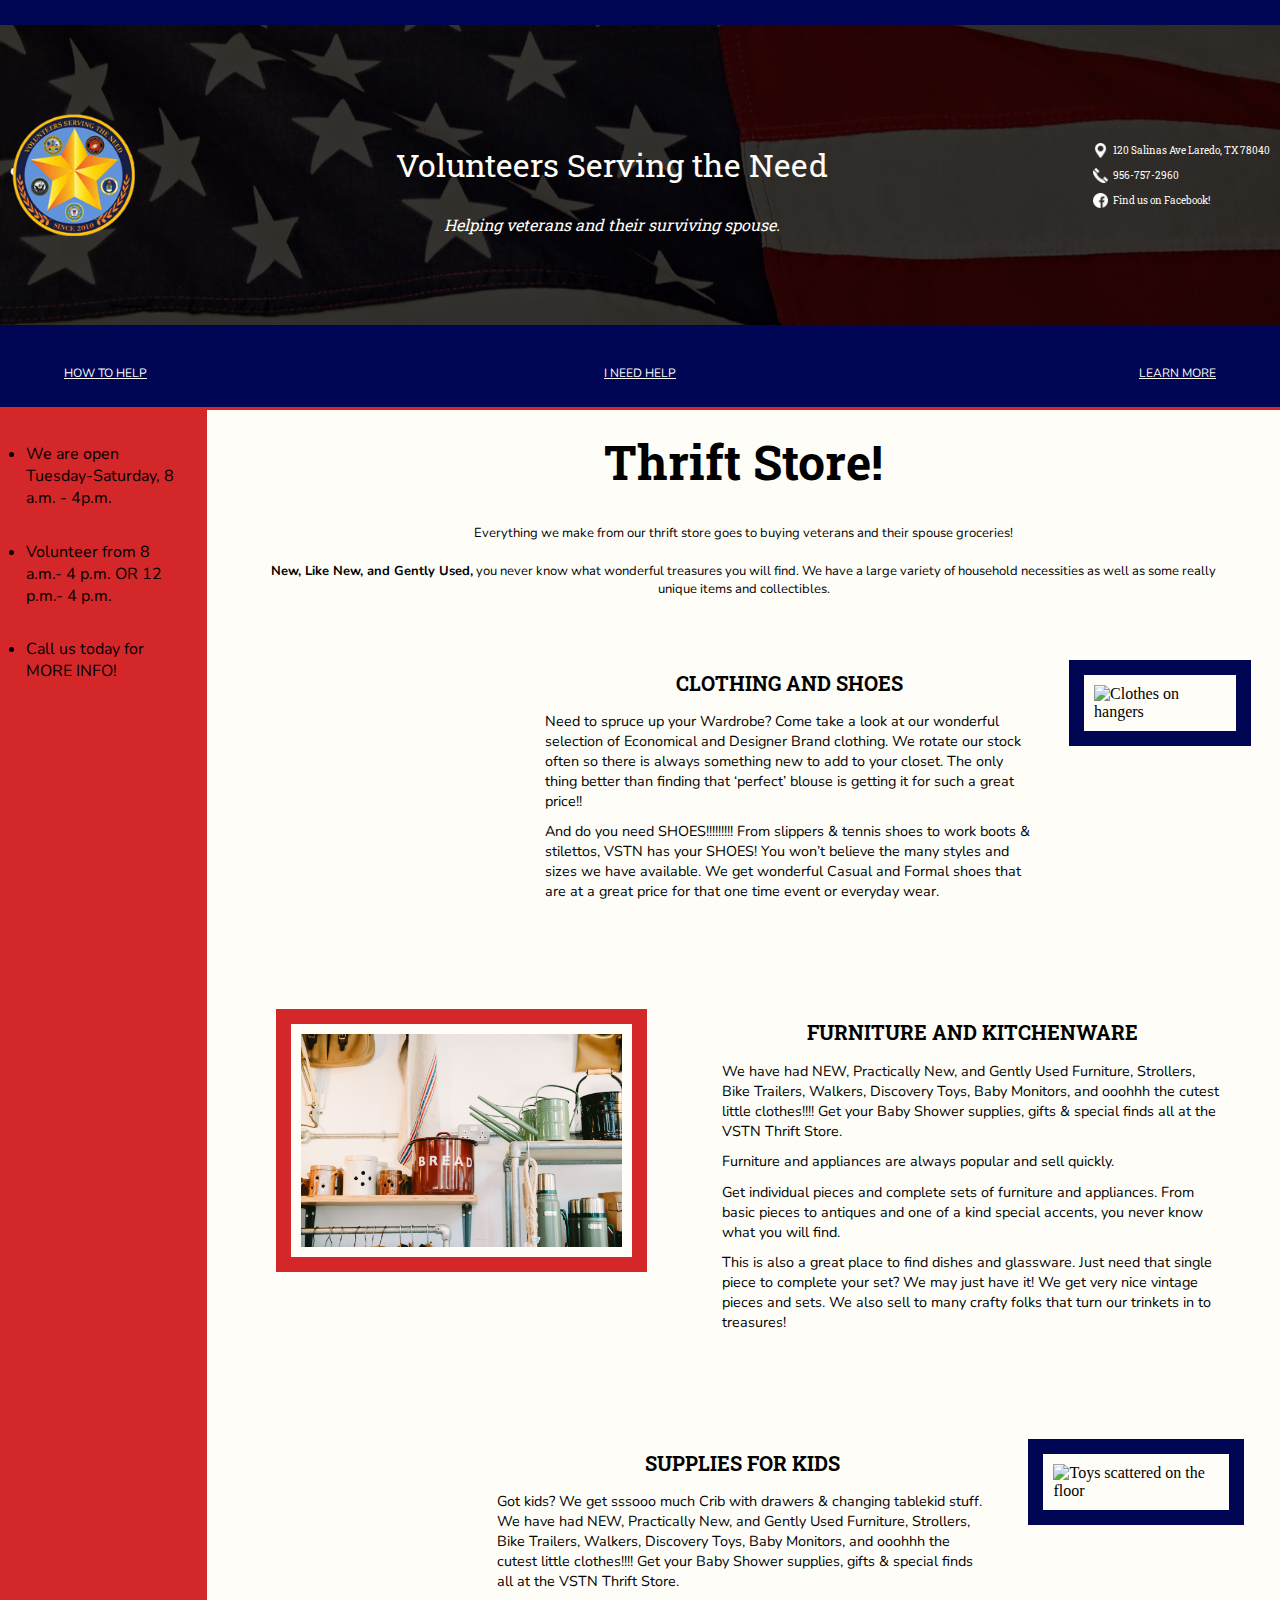
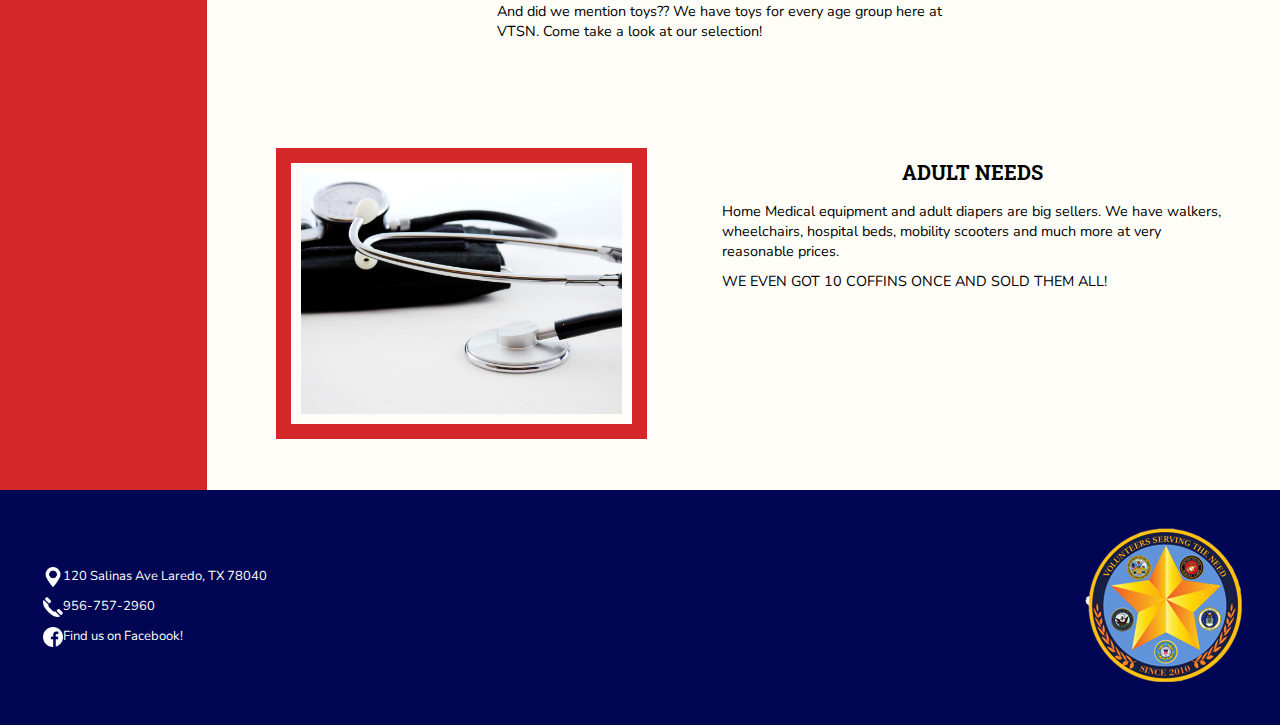
==== commit 99a2e0a4: "Add URLs for thrift and volunteer pages to dropdown menu" ====
--- a/thrift.html
+++ b/thrift.html
@@ -157,7 +157,7 @@
 
 				</div> <!--close mainlayout-->
 			</div><!--close flexlayout-->
-		<</div><!--close offwhitethrift-->
+		</div><!--close offwhite-->
 
 
 
@@ -192,8 +192,6 @@
 
     <script src="https://ajax.googleapis.com/ajax/libs/jquery/3.3.1/jquery.min.js"></script>
 		<script src="js/hamburger.js"> </script>
-		<script src="js/backstretch.js"> </script>
-		<script src="js/splash.js"> </script>
 	</body>
 
 </html>
--- a/css/main.css
+++ b/css/main.css
@@ -198,6 +198,9 @@
   font-size: 1.25rem;
 }
 #stretchimage {
+  background: url(america-freedom-man.jpg);
+  background-size: cover;
+  background-position: 50% 20%;
   display: block;
   height: 100%;
   min-height: 300px;
@@ -238,12 +241,15 @@
   background-color: #000654;
   color: #fefdf7;
 }
+.blue article {
+  padding: 0 2%;
+}
 .blue article figure {
   padding-left: 4%;
 }
 .blue article figure img {
   border: 15px solid #fefdf7;
-  width: 100%;
+  width: 90%;
   max-width: 500px;
   display: block;
   margin: 4% auto;
@@ -329,15 +335,22 @@
   max-height: 300px;
 }
 .centered a:link,
-a:visited {
-  padding: 2% 5%;
+.centered a:visited {
+  text-decoration: none;
+  font-family: 'Nunito', sans-serif;
+  color: #000654;
+  font-size: 1rem;
+}
+.centered a:hover {
+  color: #d42729;
+  text-decoration: underline;
 }
 .centered figcaption {
   position: absolute;
   top: 65%;
   left: 50%;
-  transform: translate(-50%, -50%);
-  width: ;
+  transform: translate(-50%, -65%);
+  width: 90%;
   background-color: #fefdf7;
   opacity: 0.8;
   padding: 15px 0;
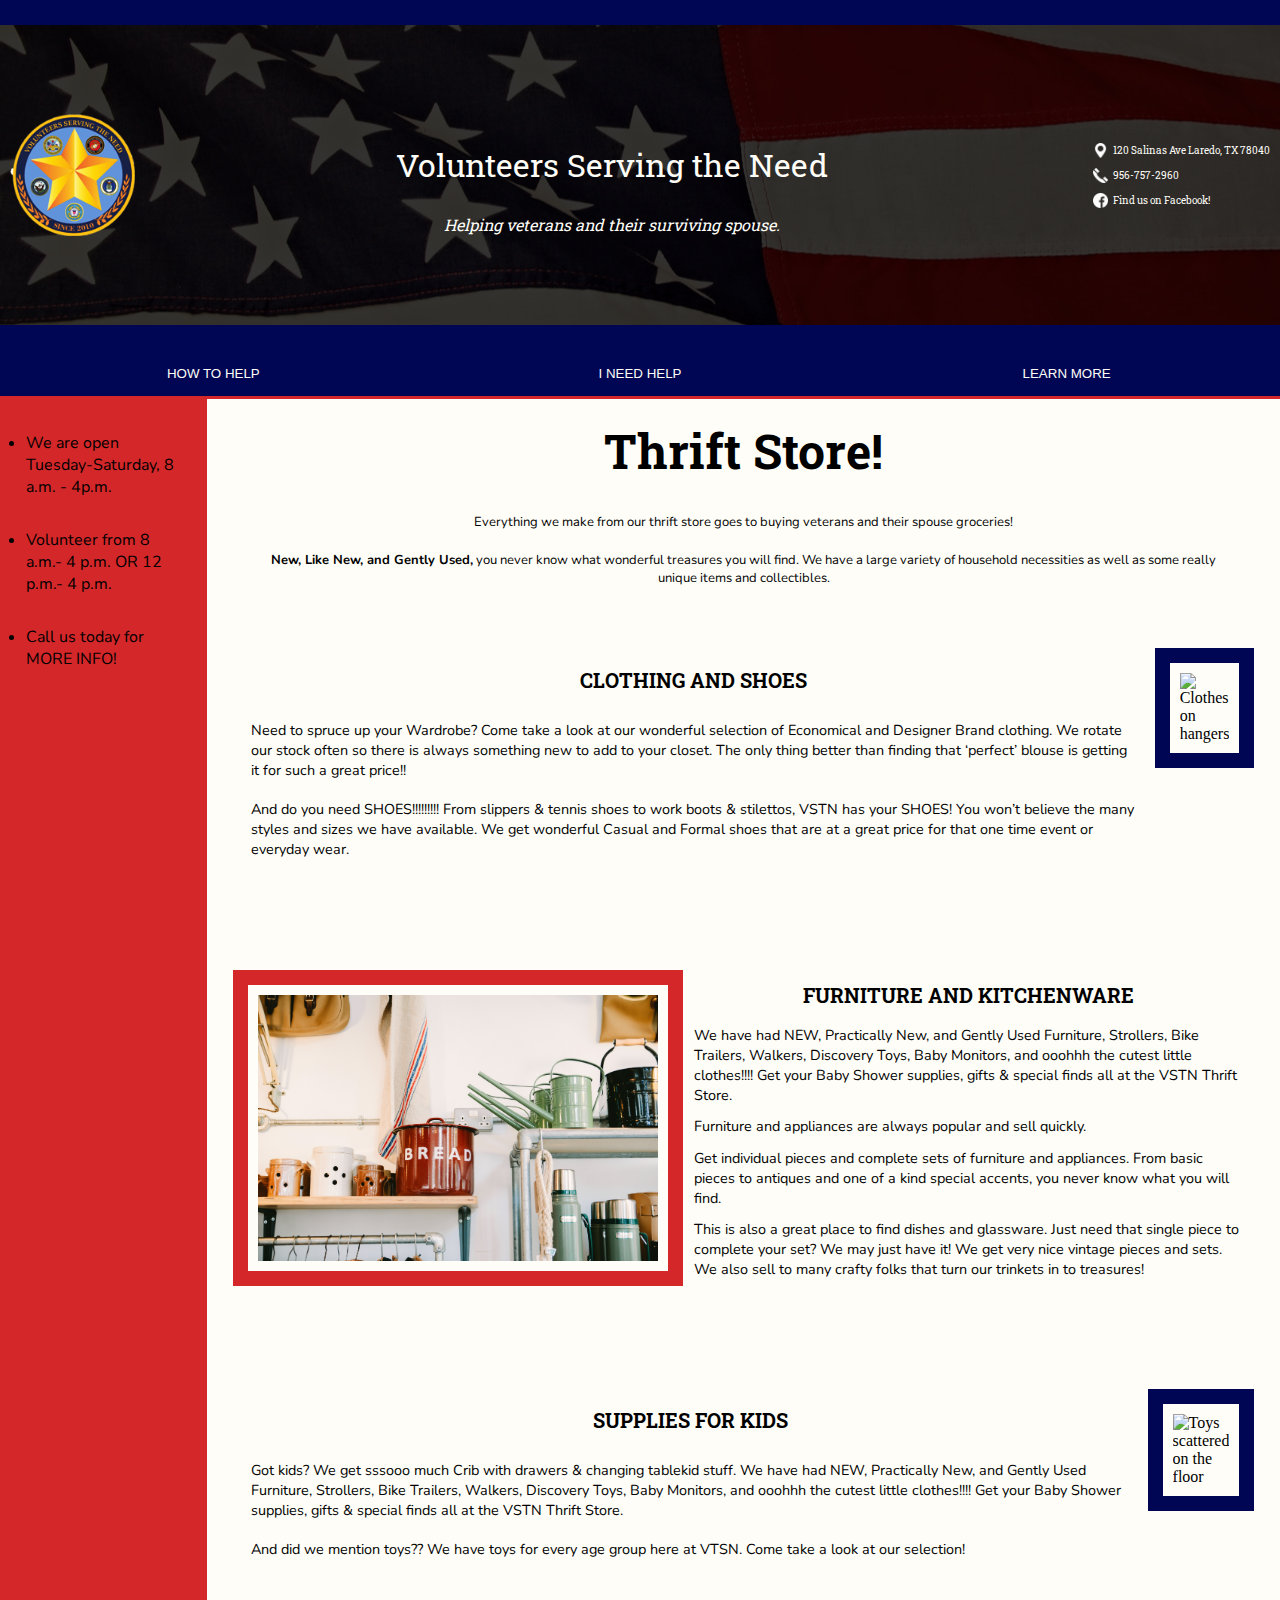
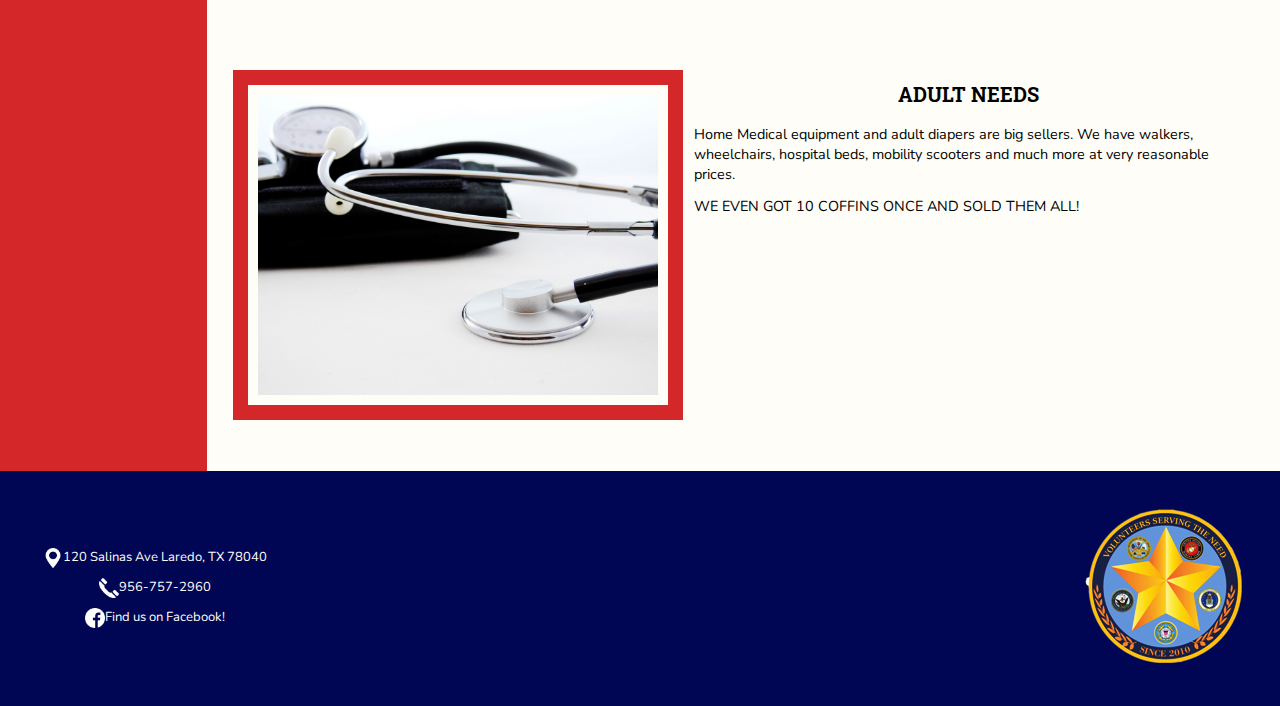
==== commit bb56f161: "Change background color of dropdown & link logo to index.html" ====
--- a/thrift.html
+++ b/thrift.html
@@ -32,7 +32,7 @@
 					<div class="inner">
 						<div class="flexit">
 	          <figure class="icon">
-	            <img src="img/logo.png" alt="VSTN Logo" title="VSTN">
+	            <a href="index.html"><img src="img/logo.png" alt="VSTN Logo" title="VSTN"></a>
 	          </figure>
 	          <div class="headertext">
 	            <p id="headertitle">Volunteers Serving the Need</p>
@@ -58,13 +58,44 @@
 				</div>
 	      </div> <!--closeflexheader-->
 
-	      <nav class="desktopnav">
-	        <ul>
-	          <li><a href="">HOW TO HELP</a></li>
-	          <li><a href="">I NEED HELP</a></li>
-	          <li><a href="">LEARN MORE</a></li>
-	        </ul>
-	      </nav>
+				<div class="desktopmenu">
+
+					<div class="menu-open" id="helpopen">
+
+						<button>HOW TO HELP</button>
+							<ul class= "dropdownmenu hide">
+								<li><a href="volunteer.html">VOLUNTEER</a></li>
+								<li><a href="#">SHOP</a></li>
+								<li><a href="#">DONATE</a></li>
+								<li><a href="#">SPONSOR A VET</a></li>
+						</ul>
+
+				</div>
+
+				<div class="need-help-open">
+
+					<button>I NEED HELP</button>
+						<ul class="dropdownhelpmenu hide">
+							<li><a href="">OUR FOOD PROGRAM</a></li>
+							<li><a href="">FORM TO REQUEST HELP</a></li>
+							<li><a href="">SPONSOR A VET</a></li>
+					</ul>
+
+				</div>
+
+				<div class="learn-more-open">
+
+					<button>LEARN MORE</button>
+						<ul class="dropdownlearnmenu hide">
+							<li><a href="">WHO WE ARE</a></li>
+							<li><a href="thrift.html">THRIFT STORE</a></li>
+							<li><a href="">FOOD PROGRAM</a></li>
+							<li><a href="">CONTACT</a></li>
+					</ul>
+
+				</div>
+
+				</div>
 
 	      <nav class="menu">
 	        <ul>
@@ -192,6 +223,9 @@
 
     <script src="https://ajax.googleapis.com/ajax/libs/jquery/3.3.1/jquery.min.js"></script>
 		<script src="js/hamburger.js"> </script>
+		<script src="js/dropdownmenu.js"> </script>
+		<script src="js/need-help-dropdown.js"> </script>
+		<script src="js/learn-more-dropdown.js"> </script>
 	</body>
 
 </html>
--- a/css/main.css
+++ b/css/main.css
@@ -97,7 +97,7 @@
   height: 300px;
   opacity: 0.8;
 }
-header .desktopnav {
+header .desktopmenu {
   display: none;
 }
 /*****this is controlling hamburger menu *****/
@@ -177,6 +177,12 @@
 }
 /*hamburger menu ends */
 /*-----------------------------------
+...............DESKTOP DROPDOWN MENU.................
+----------------------------------- */
+.hide {
+  display: none !important;
+}
+/*-----------------------------------
 ...............BODY.................
 ----------------------------------- */
 body {
@@ -198,9 +204,6 @@
   font-size: 1.25rem;
 }
 #stretchimage {
-  background: url(america-freedom-man.jpg);
-  background-size: cover;
-  background-position: 50% 20%;
   display: block;
   height: 100%;
   min-height: 300px;
@@ -211,12 +214,9 @@
 .offwhite {
   background-color: #fefdf7;
 }
-.offwhite article {
-  padding: 0 2%;
-}
 .offwhite article figure img {
-  width: 90%;
   border: 15px solid #d42729;
+  width: 100%;
   max-width: 600px;
   display: block;
   margin: auto;
@@ -234,22 +234,19 @@
   display: block;
   margin: 4% auto;
 }
-.offwhite .buttonblue:hover {
-  background-color: red;
+.hide {
+  display: none;
 }
 .blue {
   background-color: #000654;
   color: #fefdf7;
 }
-.blue article {
-  padding: 0 2%;
-}
 .blue article figure {
   padding-left: 4%;
 }
 .blue article figure img {
   border: 15px solid #fefdf7;
-  width: 90%;
+  width: 100%;
   max-width: 500px;
   display: block;
   margin: 4% auto;
@@ -270,9 +267,6 @@
   text-align: center;
   border: 3px solid #fefdf7;
 }
-.blue .buttonred:hover {
-  background-color: #000654;
-}
 main p,
 main figcaption {
   font-family: 'Nunito', sans-serif;
@@ -301,7 +295,7 @@
   display: flex;
   flex-flow: column nowrap;
   justify-content: center;
-  align-items: flex-start !important;
+  align-items: center;
 }
 footer .iconsfooter figure figcaption {
   font-family: 'Nunito', sans-serif;
@@ -330,27 +324,25 @@
   margin: 5% 0;
 }
 .centered figure img {
+  width: 100%;
   height: 100%;
-  max-width: 100%;
+  max-width: 550px;
   max-height: 300px;
 }
 .centered a:link,
 .centered a:visited {
-  text-decoration: none;
-  font-family: 'Nunito', sans-serif;
-  color: #000654;
-  font-size: 1rem;
-}
-.centered a:hover {
-  color: #d42729;
-  text-decoration: underline;
+  padding: 2% 5%;
+}
+.centered a:link,
+a:visited {
+  padding: 2% 5%;
 }
 .centered figcaption {
   position: absolute;
   top: 65%;
   left: 50%;
-  transform: translate(-50%, -65%);
-  width: 90%;
+  transform: translate(-50%, -50%);
+  width: 100%;
   background-color: #fefdf7;
   opacity: 0.8;
   padding: 15px 0;
@@ -388,44 +380,56 @@
 }
 .picright figure img,
 .picleft figure img {
-  width: 70%;
   max-width: 400px;
   display: block;
   margin: auto;
 }
 @media (min-width: 990px) {
-  header .desktopnav {
+  header {
+    /*-----------------------------------
+...............DROPDOWN MENU.................
+----------------------------------- */
+  }
+  header .desktopmenu {
+    border-bottom: 3px solid #d42729;
+    background-color: #000654;
+    display: flex;
+    flex-flow: row nowrap;
+    justify-content: space-around;
+  }
+  header .desktopmenu .menu-open {
+    position: relative;
+  }
+  header .desktopmenu button {
     display: inline;
-  }
-  header .desktopnav ul {
-    display: flex;
-    flex-flow: row nowrap;
-    justify-content: space-between;
-    align-items: center;
     background-color: #000654;
-    border-bottom: 3px solid #d42729;
-  }
-  header .desktopnav ul li {
+    padding: 15px;
+    color: #fefdf7;
+    width: 160px;
+  }
+  header .desktopmenu ul {
+    position: absolute;
+    z-index: 1;
+  }
+  header .desktopmenu ul li {
+    width: 160px;
     list-style-type: none;
-    padding: 1% 5% 2% 5%;
-  }
-  header .desktopnav ul li a:link,
-  header .desktopnav ul li a:visited {
+    display: block;
+    text-align: center;
+    padding: 15px 0;
+    background-color: #000654;
+    color: #fefdf7;
+  }
+  header .desktopmenu ul li a:link,
+  header .desktopmenu ul li a:visited {
     color: #fefdf7;
     font-family: 'Nunito', sans-serif;
     font-size: .75rem;
   }
-  header .desktopnav ul li a:hover {
+  header .desktopmenu ul li:hover {
     text-decoration: underline;
-    color: #d42729;
+    background-color: #d42729;
     font-weight: 600;
-  }
-  header .desktopnav ul li:nth-child(2) {
-    text-align: center;
-    padding-right: 70px;
-  }
-  header .desktopnav ul li:nth-child(3) {
-    text-align: center;
   }
   header .flexheader .inner .flexit {
     width: 100%;
@@ -480,13 +484,14 @@
     justify-content: center;
     align-items: center;
   }
-  .offwhite article {
-    width: 50%;
-  }
   .offwhite article figure img {
-    flex-basis: 50%;
+    width: 100%;
     max-width: 550px;
-    margin: 10px;
+    margin-top: 1%;
+  }
+  .offwhite article figure img #gigipic {
+    height: 100%;
+    min-height: 500px;
   }
   .blue {
     display: flex;
@@ -537,6 +542,7 @@
   .centered {
     display: flex;
     flex-flow: row nowrap;
+    padding: 1% 3%;
     justify-content: center;
   }
   .offwhite #volunteerbuttons {
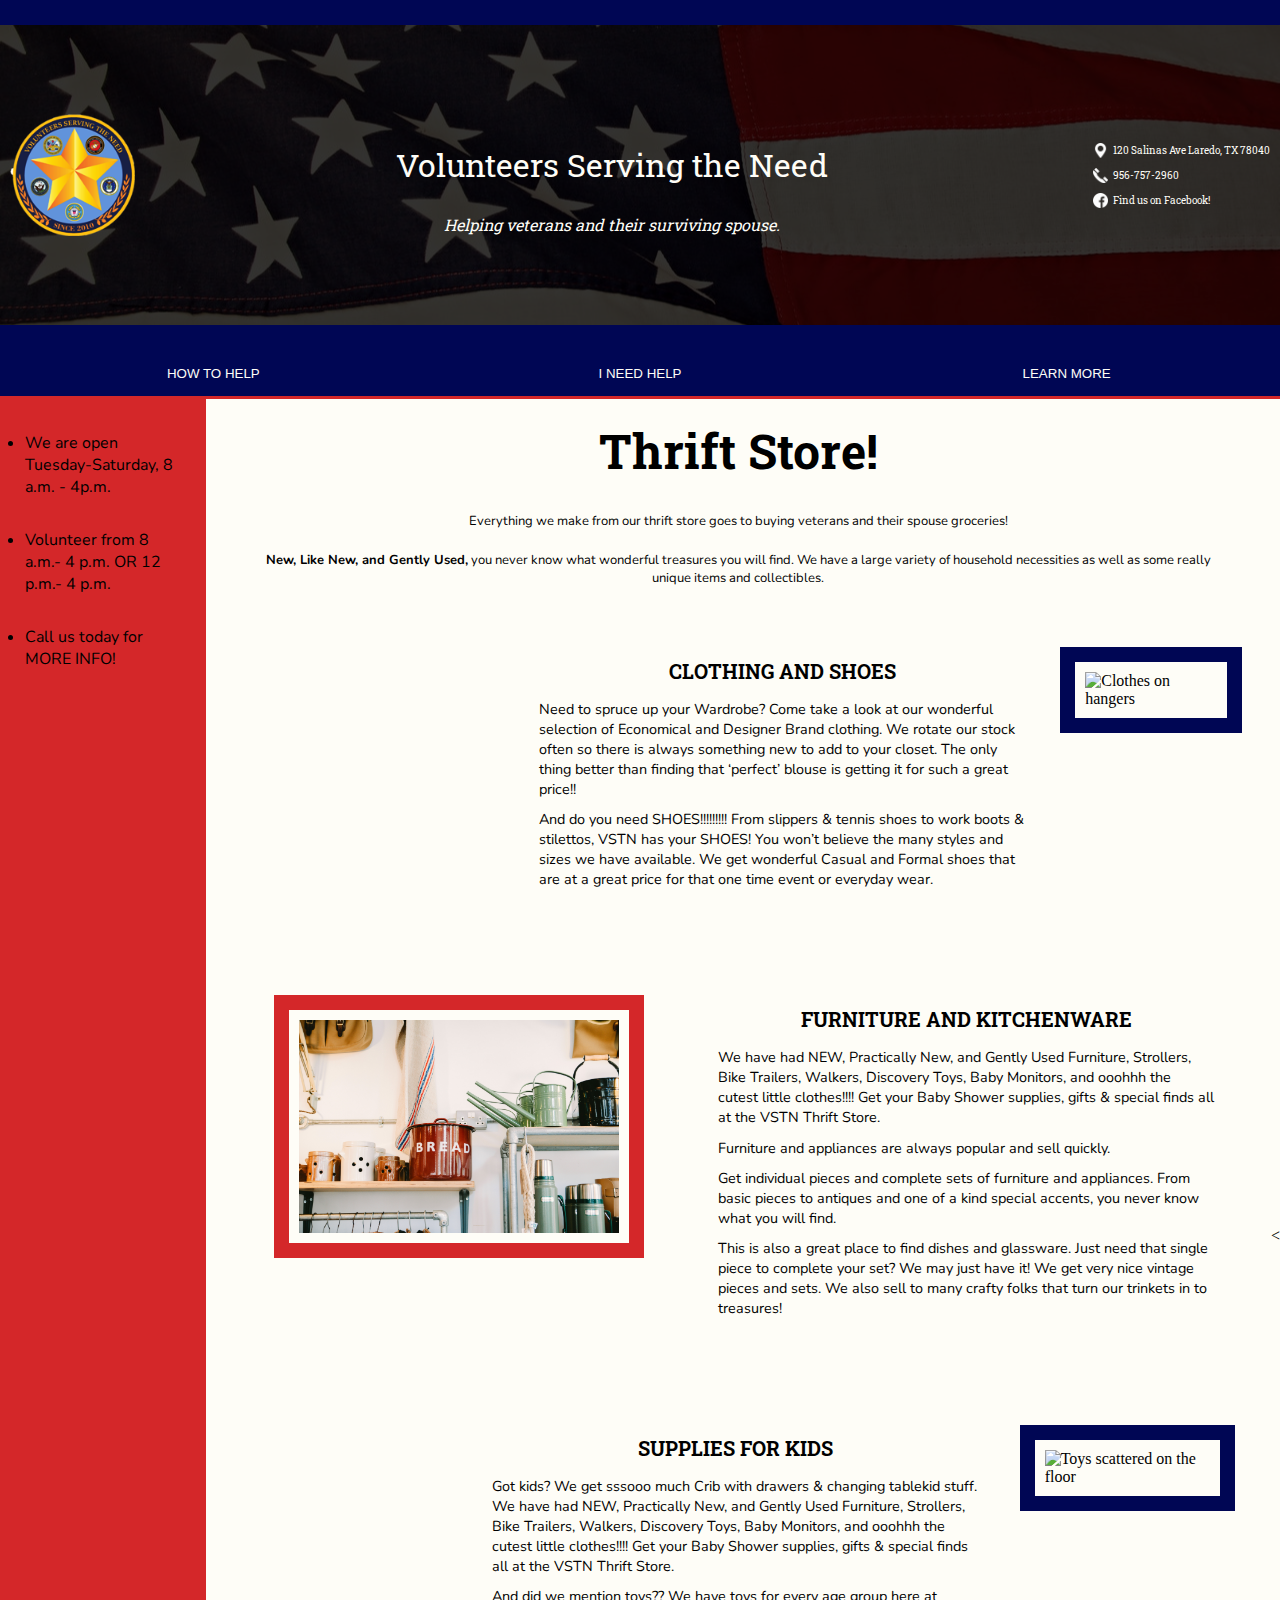
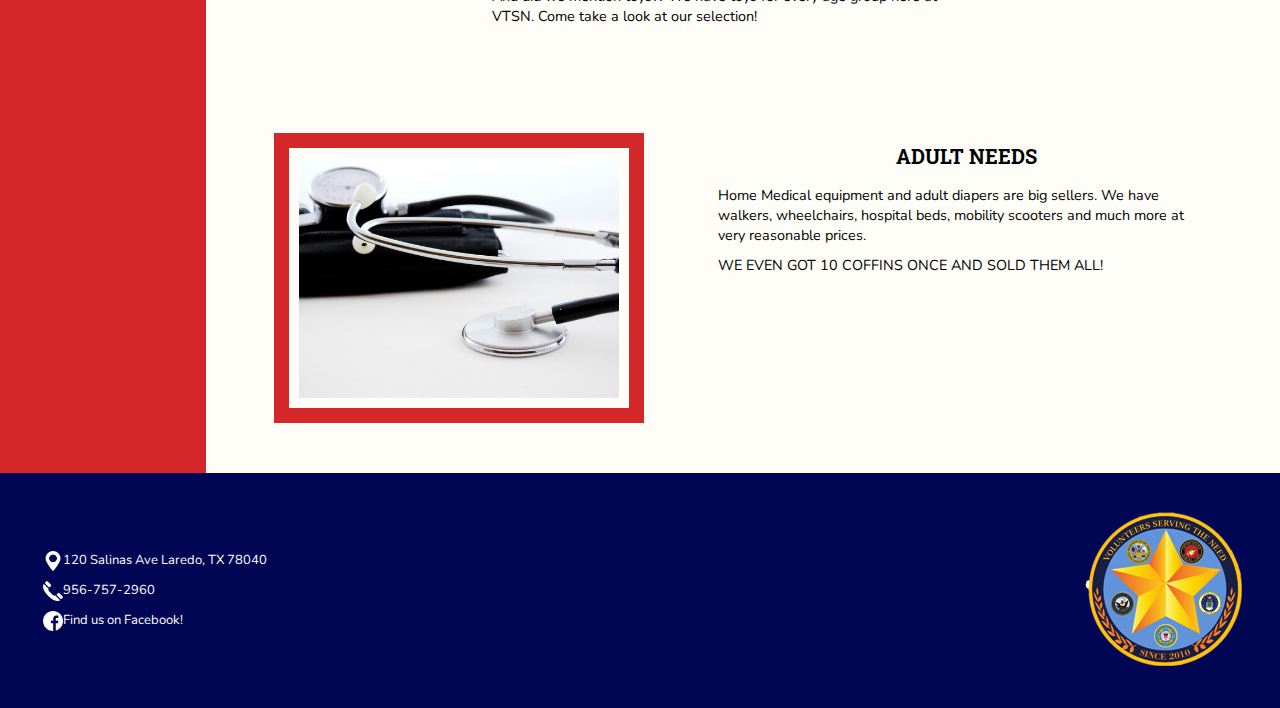
==== commit c30f3161: "Merge branch 'dropdownmenu2'" ====
--- a/thrift.html
+++ b/thrift.html
@@ -188,7 +188,7 @@
 
 				</div> <!--close mainlayout-->
 			</div><!--close flexlayout-->
-		</div><!--close offwhite-->
+		<</div><!--close offwhitethrift-->
 
 
 
--- a/css/main.css
+++ b/css/main.css
@@ -204,6 +204,9 @@
   font-size: 1.25rem;
 }
 #stretchimage {
+  background: url(america-freedom-man.jpg);
+  background-size: cover;
+  background-position: 50% 20%;
   display: block;
   height: 100%;
   min-height: 300px;
@@ -214,9 +217,12 @@
 .offwhite {
   background-color: #fefdf7;
 }
+.offwhite article {
+  padding: 0 2%;
+}
 .offwhite article figure img {
+  width: 90%;
   border: 15px solid #d42729;
-  width: 100%;
   max-width: 600px;
   display: block;
   margin: auto;
@@ -234,6 +240,9 @@
   display: block;
   margin: 4% auto;
 }
+.offwhite .buttonblue .buttonblue:hover {
+  background-color: red;
+}
 .hide {
   display: none;
 }
@@ -241,12 +250,15 @@
   background-color: #000654;
   color: #fefdf7;
 }
+.blue article {
+  padding: 0 2%;
+}
 .blue article figure {
   padding-left: 4%;
 }
 .blue article figure img {
   border: 15px solid #fefdf7;
-  width: 100%;
+  width: 90%;
   max-width: 500px;
   display: block;
   margin: 4% auto;
@@ -267,6 +279,9 @@
   text-align: center;
   border: 3px solid #fefdf7;
 }
+.blue .buttonred:hover {
+  background-color: #000654;
+}
 main p,
 main figcaption {
   font-family: 'Nunito', sans-serif;
@@ -290,24 +305,20 @@
   background-color: #000654;
   color: #fefdf7;
   padding: 2% 0;
-}
-footer .iconsfooter {
   display: flex;
   flex-flow: column nowrap;
-  justify-content: center;
+  justify-content: flex-start;
   align-items: center;
 }
-footer .iconsfooter figure figcaption {
-  font-family: 'Nunito', sans-serif;
-}
-footer .iconsfooter .iconflexfooter {
+footer figure figcaption {
+  font-family: 'Nunito', sans-serif;
+}
+footer .iconflexfooter {
   display: flex;
   flex-flow: row nowrap;
-  justify-content: center;
-  align-items: flex-start;
   padding: 5px 0 5px 5px;
 }
-footer .iconsfooter .iconflexfooter img {
+footer .iconflexfooter img {
   width: 20px;
 }
 .footerlogo {
@@ -324,25 +335,27 @@
   margin: 5% 0;
 }
 .centered figure img {
-  width: 100%;
   height: 100%;
-  max-width: 550px;
+  max-width: 100%;
   max-height: 300px;
 }
 .centered a:link,
 .centered a:visited {
-  padding: 2% 5%;
-}
-.centered a:link,
-a:visited {
-  padding: 2% 5%;
+  text-decoration: none;
+  font-family: 'Nunito', sans-serif;
+  color: #000654;
+  font-size: 1rem;
+}
+.centered a:hover {
+  color: #d42729;
+  text-decoration: underline;
 }
 .centered figcaption {
   position: absolute;
   top: 65%;
   left: 50%;
-  transform: translate(-50%, -50%);
-  width: 100%;
+  transform: translate(-50%, -65%);
+  width: 90%;
   background-color: #fefdf7;
   opacity: 0.8;
   padding: 15px 0;
@@ -380,6 +393,7 @@
 }
 .picright figure img,
 .picleft figure img {
+  width: 70%;
   max-width: 400px;
   display: block;
   margin: auto;
@@ -388,7 +402,7 @@
   header {
     /*-----------------------------------
 ...............DROPDOWN MENU.................
------------------------------------ */
+-----------------------------------*/
   }
   header .desktopmenu {
     border-bottom: 3px solid #d42729;
@@ -484,14 +498,13 @@
     justify-content: center;
     align-items: center;
   }
+  .offwhite article {
+    width: 50%;
+  }
   .offwhite article figure img {
-    width: 100%;
+    flex-basis: 50%;
     max-width: 550px;
-    margin-top: 1%;
-  }
-  .offwhite article figure img #gigipic {
-    height: 100%;
-    min-height: 500px;
+    margin: 10px;
   }
   .blue {
     display: flex;
@@ -542,7 +555,6 @@
   .centered {
     display: flex;
     flex-flow: row nowrap;
-    padding: 1% 3%;
     justify-content: center;
   }
   .offwhite #volunteerbuttons {
